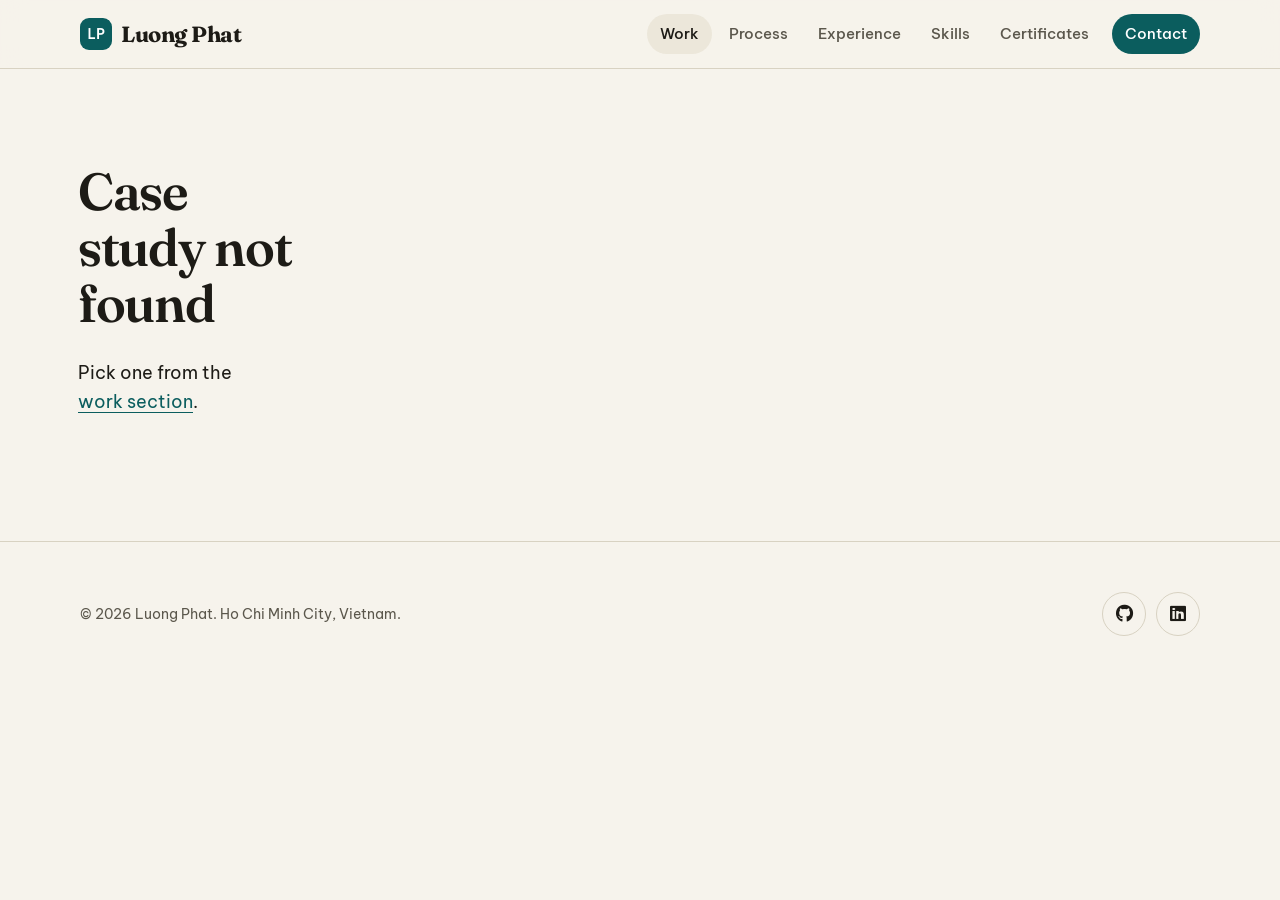
==== project/index.html @ 65b87b1d "﻿Rebuild portfolio: case-study focused redesign - New home page: hero with a clear one-line pitch, p" ====
<!DOCTYPE html>
<html lang="en">
<head>
    <meta charset="UTF-8">
    <meta name="viewport" content="width=device-width, initial-scale=1.0">
    <title>Case study | Luong Phat</title>
    <meta name="description" content="Case studies by Luong Phat: the question, the data, the method and the result.">
    <meta property="og:type" content="website">
    <meta property="og:title" content="Case study | Luong Phat">
    <meta property="og:description" content="The question, the data, the method and the result.">
    <meta property="og:image" content="https://luongphatportfolio.netlify.app/assets/image/profile-image.jpg">
    <meta name="twitter:card" content="summary_large_image">
    <link rel="icon" type="image/png" href="../assets/image/favicon.png">
    <link rel="preconnect" href="https://fonts.googleapis.com">
    <link rel="preconnect" href="https://fonts.gstatic.com" crossorigin>
    <link href="https://fonts.googleapis.com/css2?family=Be+Vietnam+Pro:wght@400;500;600;700&family=Fraunces:ital,opsz,wght@0,9..144,500;0,9..144,600;0,9..144,700;1,9..144,500&family=JetBrains+Mono:wght@400;500;700&display=swap" rel="stylesheet">
    <link rel="stylesheet" href="https://cdnjs.cloudflare.com/ajax/libs/font-awesome/6.5.0/css/all.min.css">
    <link rel="stylesheet" href="../style.css">
    <meta name="theme-color" content="#0b5d5e">
</head>
<body>
    <a href="#project-detail-content" class="skip-link">Skip to content</a>
    <div class="scroll-progress"></div>
    <header>
        <div class="wrap header-inner">
            <a href="../index.html" class="logo" aria-label="Luong Phat, home"><span class="logo-mark" aria-hidden="true">LP</span>Luong Phat</a>
            <button class="menu-btn" id="menu-btn" aria-label="Open menu" aria-expanded="false" aria-controls="site-nav"><i class="fas fa-bars" aria-hidden="true"></i></button>
            <nav id="site-nav" aria-label="Main">
                <a href="../index.html#work" class="active">Work</a>
                <a href="../index.html#process">Process</a>
                <a href="../index.html#experience">Experience</a>
                <a href="../index.html#skills">Skills</a>
                <a href="../index.html#certificates">Certificates</a>
                <a href="../index.html#contact" class="nav-cta">Contact</a>
            </nav>
        </div>
    </header>

    <main>
        <div id="case-hero"></div>
        <section class="project-detail">
            <div class="wrap case-layout">
                <aside class="toc" id="toc" aria-label="On this page"></aside>
                <div class="project-detail-container" id="project-detail-content">
                    <!-- Filled in by the script below -->
                </div>
            </div>
        </section>
        <div class="wrap" id="next-cases"></div>
    </main>

    <footer class="footer">
        <div class="wrap footer-inner">
            <p>&copy; 2026 Luong Phat. Ho Chi Minh City, Vietnam.</p>
            <div class="social-links">
                <a href="https://github.com/0389382617" aria-label="GitHub" target="_blank" rel="noopener noreferrer"><i class="fa-brands fa-github" aria-hidden="true"></i></a>
                <a href="https://www.linkedin.com/in/ph%C3%A1t-l%C6%B0%E1%BB%9Dng-8a47b42b4/" aria-label="LinkedIn" target="_blank" rel="noopener noreferrer"><i class="fa-brands fa-linkedin" aria-hidden="true"></i></a>
            </div>
        </div>
    </footer>

    <button class="back-to-top-btn" aria-label="Back to top"><i class="fas fa-arrow-up" aria-hidden="true"></i></button>

    <script src="../main.js"></script>
    <script>
        // Dữ liệu chi tiết cho từng dự án
        const projectData = {
            'portfolio': {
                glance: [["Question", "Is Vietnam ready to absorb technology FDI?"], ["Data", "World Bank Data360 digital and prosperity indicators for Southeast Asian economies."], ["Tools", "Excel (PivotTables, Power Query), Power BI (DAX), Canva."], ["Finding", "Vietnam scores 0.68 on the GovTech index, above the SEA average (0.63) and the global average (0.55)."]],
                kicker: "Case study · Power BI",
                cover: "../assets/image/covers/cover-fdi.jpg",
                subtitle: "Five Southeast Asian economies compared on digital readiness, exports, FDI, living costs and workforce, to test whether Vietnam is ready for technology investment.",
                tags: ["Power BI", "DAX", "Excel", "Canva"],
                imageCaption: "GovTech Maturity Index: Vietnam against the SEA and global averages (Power BI).",
                highlights: [["0.68", "GovTech Maturity Index for Vietnam. SEA average 0.63, global 0.55."], ["97.15", "Global Cybersecurity Index. SEA average 68.57."], ["~107%", "Exports of goods and services as a share of GDP."], ["4.7%", "FDI net inflows as a share of GDP."]],
                databaseSectionTitle: "The data",
                analysisSectionTitle: "Findings: three questions",
                conclusionTitle: "Conclusion",
                
                title: 'Is Vietnam ready for tech FDI?',
                image: '../project image 1/Screenshot 2026-04-19 212049.png',
                description: `This project provides an overview of Southeast Asia’s rapid transformation into a dynamic technology hub. It highlights key developments in digital innovation, economic growth, and the increasing role of technology across the region.<br><br>The goal of this project is to deliver a clear and engaging perspective on how Southeast Asia is emerging as an important player in the global tech landscape.<br><br><strong>Tools used:</strong> Excel (Pivot Tables, Power Query), PowerBI (DAX, Data Visualization), Canva`,
                databaseText: `The dataset used in this project was sourced from the World Bank Data360 platform, focusing on Vietnam’s digital development and economic prosperity indicators.<br><br>
Digital: <a href="https://data360.worldbank.org/en/economy/VNM?tab=Digital" target="_blank" style="color: var(--accent); text-decoration: underline;">https://data360.worldbank.org/en/economy/VNM?tab=Digital</a><br>
Prosperity: <a href="https://data360.worldbank.org/en/economy/VNM?tab=Prosperity" target="_blank" style="color: var(--accent); text-decoration: underline;">https://data360.worldbank.org/en/economy/VNM?tab=Prosperity</a><br><br>
The data was cleaned and transformed into a structured format for analysis. A central Fact Table was created, where indicators and their corresponding values were standardized into clear columns (Indicator, Value), enabling efficient analysis and visualization.`,
                databaseImage: `../project image 1/fact table image.jpg`,
                databaseImage1Caption: `Image 1. Fact table creation`,
                databaseIntroTable: `To ensure a structured and objective analysis, this project adopts a set of key indicators from the GovTech Maturity framework and related economic metrics. These indicators are used to evaluate digital government development, technology adoption, and overall economic performance.<br><br>
The table below summarizes the definitions, calculation methods, and analytical significance of each indicator used in this study.`,
                databaseText2: `Table 1. Objective Evaluation Platforms & Indicator System`,
                databaseImage2: `../project image 1/Screenshot 2026-04-18 112320.png`,
                databaseText3: `Designed DAX calculations to aggregate key ICT metrics and create a composite index, enabling effective evaluation of digital development.`,
                databaseImage3: `../project image 1/Screenshot 2026-04-21 170429.png`,
                analysisText: `<strong style="font-size: 2.0rem; color: var(--accent); display: inline-block; margin-bottom: 1rem;"><i class="fas fa-thumbtack" style="margin-right: 0.8rem;"></i>Problem Statement 1: Is Vietnam Ready?</strong>`,
                analysisImage: `../project image 1/Screenshot 2026-04-19 212049.png`,
                analysisText2: `Digital readiness is a <strong>prerequisite</strong> for all technology FDI flows.<br>
According to the <strong>GovTech Maturity Index (GTMI)</strong>:<ul><li>Vietnam scored <strong>0.68</strong></li><li>Higher than the Southeast Asia average (<strong>0.63</strong>) and Global average (<strong>0.55</strong>)</li><li>Just behind the leading group like Singapore</li></ul>`,
                analysisImage2: `../project image 1/Screenshot 2026-04-19 215506.png`,
                analysisText3: `Delving into the ITU indicators, the data shows that Vietnam's digital penetration and capacity have reached a nationwide scale:<ul style="margin-bottom: 0.5rem;"><li>Mobile subscriptions: <strong>94.15</strong> / 100 people</li><li>Population coverage 3G: <strong>82.34%</strong></li><li>Global Cybersecurity Index: <strong>97.15</strong>, far exceeding the regional average (<strong>68.57</strong>) and global average (<strong>58.75</strong>)</li><li>Technical Score (TS): <strong>18.15</strong>, significantly higher than SEA (<strong>12.81</strong>) and Global (<strong>10.52</strong>)</li></ul>
<strong style="font-size: 2.0rem;">==> Insight:</strong><br>
This shows that Vietnam <strong>not only has sufficient technology</strong>, but is also <strong>ready to deploy and expand large-scale technology-based FDI models</strong>.<br>
When placed in the regional and global context, Vietnam is not yet a saturated market, but <strong>has surpassed the regional average and is catching up very quickly</strong>.<br><br>
This is precisely the stage that strategic investors often look for: <strong>a sufficiently solid foundation, while costs and growth potential remain significant</strong>.<br><br>
<strong style="font-size: 2.0rem; color: var(--accent); display: inline-block; margin-top: 1.5rem;"><i class="fas fa-thumbtack" style="margin-right: 0.8rem;"></i>Problem Statement 2: EXPORT & FDI (Evidence of Investment Absorption Capacity)</strong>`,
                analysisImage3: `../project image 1/Screenshot 2026-04-19 220947.png`,
                analysisText4: `The data on Exports of goods & services (% GDP – average over time) shows:<ul style="margin-bottom: 0;"><li>Vietnam: approximately <strong>107% of GDP</strong></li><li>Malaysia: approximately <strong>114% of GDP</strong></li><li>Singapore: approximately <strong>179% of GDP</strong></li><li>Cambodia & Lao PDR: significantly lower (<strong>under 60%</strong>)</li></ul><strong>==></strong> This confirms that Vietnam is an <strong>export-driven economy</strong>, not dependent on domestic consumption, and has the capacity to participate deeply in the global value chain. More importantly, Vietnam's export share <strong>increases steadily over time</strong>, reflecting long-term production and service capabilities, not a short-term trend.`,
                analysisImage4: `../project image 1/Screenshot 2026-04-19 222159.png`,
                analysisText5: `In parallel, <strong>FDI net inflows (% GDP)</strong> show:<ul style="margin-bottom: 0;"><li>Singapore: <strong>14.7%</strong></li><li>Cambodia: <strong>6.0%</strong></li><li>Vietnam: <strong>4.7%</strong></li><li>Malaysia: <strong>3.7%</strong></li><li>Thailand: <strong>1.9%</strong></li></ul>
<strong style="font-size: 2.0rem;">==> Insight:</strong><br>
Vietnam is in the <strong>leading group of the region</strong>, and the key point is: <strong>FDI remains high while costs and average income are still low</strong>, creating room for long-term growth.<br>
The combination of high exports and stable FDI shows that Vietnam <strong>not only attracts capital, but also absorbs and expands investment effectively</strong>.`,
                analysisText6: `<strong style="font-size: 2.0rem; color: var(--accent); display: inline-block; margin-top: 1.5rem;"><i class="fas fa-thumbtack" style="margin-right: 0.8rem;"></i>Problem Statement 3: COST & HUMAN CAPITAL (Long-term Competitive Advantage)</strong>`,
                analysisImage5: `../project image 1/Screenshot 2026-04-19 223935.png`,
                analysisText7: `Vietnam's <strong>GDP per capita (PPP)</strong> is at approximately <strong>0.3 million</strong>, significantly lower than:<ul style="margin-bottom: 0;"><li>Singapore (<strong>~3.1 million</strong>)</li><li>Malaysia (<strong>~0.8 million</strong>)</li></ul><strong>==></strong> This provides a clear advantage in <strong>living and operating costs</strong> for investors. At the same time, this income level is still higher than less developed countries in the region, helping to ensure <strong>social stability and domestic purchasing power</strong>.`,
                analysisImage6: `../project image 1/Screenshot 2026-04-19 224845.png`,
                analysisText8: `The <strong>Employment to population ratio</strong> shows:<ul style="margin-bottom: 0;"><li>Cambodia: <strong>80%</strong></li><li>Vietnam: <strong>74%</strong></li><li>Thailand: <strong>71%</strong></li><li>Singapore: <strong>64%</strong></li><li>Malaysia: <strong>63%</strong></li></ul>
<strong style="font-size: 2.0rem;">==> Insight:</strong><br>
Vietnam possesses a <strong>young, large workforce</strong> with a <strong>high market participation rate</strong>, along with <strong>access to technology and quick learning capabilities</strong>. Compared to Singapore (high-quality workforce but very high cost) and Malaysia, Vietnam has a clear advantage in <strong>workforce scalability</strong>, making it particularly suitable for models such as:<ul style="margin-bottom: 0;"><li><strong>Technology outsourcing</strong></li><li><strong>Digital platforms</strong></li><li>Large-scale <strong>Product development</strong></li></ul>Vietnam does not compete on being "expensive and perfect," but on <strong>speed, scale, and cost-effectiveness</strong>.`,
                conclusion: `Synthesizing data from the World Bank Group, key takeaways can be drawn:<ul style="margin-bottom: 0;"><li>Vietnam's <strong>digital foundation</strong> has reached a level of readiness to support technology FDI.</li><li><strong>Export of goods & services exceeding 100% of GDP</strong> proves the ability to translate investment into real value.</li><li><strong>Stable FDI</strong> reflects the long-term confidence of international investors.</li><li><strong>Competitive living costs and human resources</strong> create room for medium- to long-term expansion.</li></ul><strong>🎯 Final Message:</strong><br>
Vietnam is not just an alternative destination, but is gradually establishing its role as a <strong>new technology hub in Southeast Asia</strong>, with the capacity to scale and compete on the global investment map.`
            },
            'gasoline-prediction': {
                glance: [["Question", "Can global oil, inflation and political stability predict Vietnam's RON 95-III price?"], ["Data", "Daily PVOil prices 2018 to 2026, global crude benchmarks, CPI and the WGI stability index."], ["Tools", "Python (Pandas, auto_arima, XGBoost), Excel (Power Query), Canva."], ["Result", "ARIMAX RMSE is about 778 VND. No seasonality, so SARIMAX added little. XGBoost lowered the error further."]],
                kicker: "Case study · Python",
                cover: "../assets/image/covers/cover-fuel.jpg",
                subtitle: "Daily RON 95-III prices from 2018 to 2026, modeled against global oil, inflation and political stability, from a baseline ARIMA to ARIMAX, SARIMAX and XGBoost.",
                tags: ["Python", "Pandas", "ARIMAX", "XGBoost"],
                imageCaption: "RON 95-III price: forward-filled (top) against linearly interpolated (bottom).",
                highlights: [["778 VND", "ARIMAX RMSE, measured on real, un-interpolated test data."], ["0.82", "Correlation between the price and global oil."], ["4", "Models compared: ARIMA, ARIMAX, SARIMAX and XGBoost."], ["2018 to 2026", "Daily price history used for training and testing."]],
                databaseSectionTitle: "Data and preparation",
                analysisSectionTitle: "Analysis and feature choices",
                
                title: 'Forecasting Vietnam\'s petrol price',
                image: '../project image 2/Screenshot 2026-05-12 170545.png',
                description: `
                    <div class="executive-summary">
                        <h3 style="color: var(--accent); margin-bottom: 1.5rem; font-size: 2.2rem; font-family: var(--font-display);"><i class="fas fa-file-invoice-dollar" style="margin-right: 1rem;"></i> Executive Summary</h3>
                        <p style="font-size: 1.6rem; line-height: 1.8; color: var(--muted); margin-bottom: 1.5rem;">This analytical report investigates the dynamics of retail gasoline prices in Vietnam (specifically RON 95-III) by analyzing historical PVOil price data alongside global macroeconomic indicators. By evaluating the impact of Global Oil Prices, Inflation (CPI), and Political Stability, this project develops predictive models including ARIMAX, SARIMAX, and XGBoost to forecast fuel costs, providing actionable insights for logistics planning and supply chain cost optimization.</p>
                        <p style="font-size: 1.6rem; line-height: 1.8; color: var(--muted); margin-bottom: 0;"><strong>Tools used:</strong> Python (EDA, Data Visualization, Pandas), Excel (Power Query), Canva</p>
                    </div>`,
                databaseText: `<strong style="font-size: 2.2rem; color: var(--accent); display: inline-block; margin-bottom: 1.5rem;"><i class="fas fa-database" style="margin-right: 0.8rem;"></i>Data Sources</strong><br>
The foundation of this predictive model relies on a robust dataset that captures the multifaceted nature of fuel pricing. The data came from several authoritative sources and was combined into one dataset:
<ul>
    <li><strong>Domestic Retail Prices:</strong> Historical price adjustments for PVOil RON 95-III and E5 RON 92-II.</li>
    <li><strong>Global Oil Benchmarks:</strong> Daily global crude oil prices.</li>
    <li><strong>Macroeconomic Factors:</strong> Annual Inflation (CPI) and Political Stability index (WGI_SC) sourced from Worldwide Governance Indicators.</li>
</ul>

<div class="kpi-container">
    <div class="kpi-card">
        <h4>Data Timeframe</h4>
        <div class="kpi-value">2018 - 2026</div>
    </div>
    <div class="kpi-card">
        <h4>Data Frequency</h4>
        <div class="kpi-value">Daily / Annual</div>
    </div>
    <div class="kpi-card">
        <h4>Core Features</h4>
        <div class="kpi-value">4+</div>
    </div>
</div>
<strong style="font-size: 2.0rem; color: var(--accent); display: inline-block; margin-bottom: 1rem; margin-top: 1rem;"><i class="fas fa-filter" style="margin-right: 0.8rem;"></i>Data Preprocessing & Feature Engineering</strong><br>
Time-series data was synchronized to a daily frequency. Missing values caused by irregular price updates were handled using <strong>linear interpolation</strong> to maintain data continuity for training. Testing was strictly performed on actual observed data (dropping NaNs) to ensure realistic evaluation.
<br><br><em>The preprocessing steps are shown below:</em>`,
                databaseImageGroup: [
                    '../project image 2/imagecode-noi-suy-tuyen-tinh.png'
                ],
                analysisText: `<strong style="font-size: 2.2rem; color: var(--accent); display: inline-block; margin-bottom: 1.5rem;"><i class="fas fa-chart-pie" style="margin-right: 0.8rem;"></i>Market Analysis & Strategic Selection</strong><br>
A comprehensive market analysis forms the foundation of our forecasting strategy. By evaluating the interplay of global macroeconomic indicators, we strategically selected the most impactful drivers shaping domestic fuel prices. Initial correlation analysis revealed critical relationships between these exogenous variables and the local market.<br><br>
<strong style="font-size: 2.0rem; color: var(--accent); display: inline-block; margin-bottom: 1rem;"><i class="fas fa-crosshairs" style="margin-right: 0.8rem;"></i>Strategic Target Variable Selection: Why RON 95-III?</strong><br>
Heavy fuels (e.g., FO 3%S, FO 3.5%S) frequently suffer from zero values or missing data, while kerosene/diesel (KO/DO) exhibit extreme volatility due to data scarcity and State price regulation mechanisms.`,
                analysisImage: `../project image 2/Screenshot 2026-05-12 141112.png`,
                analysisText2: `Rather than dispersing resources on niche fuels with fragmented data, the predictive model was strategically optimized for <strong>RON 95-III gasoline</strong> based on three core rationales:
<ul style="margin-top: 0.5rem; margin-bottom: 0;">
    <li><strong>Time-Series Integrity:</strong> Consistent and continuous historical data suitable for training.</li>
    <li><strong>High Macroeconomic Sensitivity:</strong> As an unleaded 95-octane gasoline conforming to national standards (TCVN 8063:2023 & QCVN 06:2022/BKHCN), its pricing is highly responsive to global macro shifts (<a href="https://comeco.vn/product/xang-ron-95-iii/" target="_blank" style="color: var(--accent); text-decoration: underline;">Reference</a>).</li>
    <li><strong>Market Representation:</strong> It is the most popular and widely consumed fuel, serving as a better market benchmark than E-biofuels.</li>
</ul>
<strong style="font-size: 2.0rem; color: var(--accent); display: inline-block; margin-bottom: 1rem; margin-top: 1.5rem;"><i class="fas fa-virus" style="margin-right: 0.8rem;"></i>The COVID-19 Hypothesis: When Data Goes 'Silent'</strong><br>
During the 2020-2021 period, the dataset exhibited distinct "scars"—deep price plummets accompanied by significant data disruptions. The hypothesis is straightforward: The COVID-19 pandemic paralyzed transportation networks, leading to a severe collapse in consumption demand, and simultaneously caused unprecedented stagnation in the data collection systems themselves.<br><br>`,
                analysisImage2: `../project image 2/Screenshot 2026-05-12 144122.png`,
                analysisText3: `However, rather than artificially fabricating numbers to fill these data gaps, I opted for a qualitative approach. Since there is currently no official Mobility dataset available to quantitatively validate this, I treat this period as a unique <strong>external shock factor</strong> to explain the model's historical forecasting errors.`,
                analysisImage3: `../project image 2/Screenshot 2026-05-12 145624.png`,
                analysisText4: `The composite image above illustrates the trajectory of the COVID-19 pandemic in Vietnam during the 2020-2021 period, highlighting the drastic shift from initial containment to a severe national outbreak:
<ul style="margin-top: 0.5rem; margin-bottom: 1.5rem;">
    <li><strong>Left Panel (2020):</strong> Highlights early disease control efforts, characterized by widespread testing in Hanoi and unified public health campaigns, resulting in a low infection baseline.</li>
    <li><strong>Right Panel (2021):</strong> Captures the critical 4th wave, marked by strict lockdown mandates in Ho Chi Minh City, emergency relief operations, and an exponential surge in infection rates.</li>
</ul>`,
                analysisText5: `<strong style="font-size: 2.0rem; color: var(--accent); display: inline-block; margin-bottom: 1rem; margin-top: 1.5rem;"><i class="fas fa-project-diagram" style="margin-right: 0.8rem;"></i>Decoding Exogenous Factors</strong><br>
To accurately forecast domestic gasoline prices, the model integrates critical external variables. <strong>Global crude oil prices</strong> serve as the primary benchmark, while domestic <strong>inflation (CPI)</strong> and geopolitical <strong>stability indices (WGI_SC)</strong> are incorporated to account for macroeconomic conditions and global supply chain risks. This multi-dimensional approach significantly enhances the model's robustness and forecasting accuracy against unpredictable market fluctuations.`,
                analysisImage5: `../project image 2/Screenshot 2026-05-12 150956.png`,
                analysisText7: `<em><strong>Data Transformation Note:</strong> Since the macroeconomic variables (CPI, WGI_SC) were originally recorded at an annual frequency, they were normalized and distributed into a daily scale. This crucial preprocessing step ensures structural alignment with the daily PV Oil RON 95-III price data for precise time-series modeling.</em>`,
                analysisText8: `<strong style="font-size: 2.0rem; color: var(--accent); display: inline-block; margin-bottom: 1rem; margin-top: 1.5rem;"><i class="fas fa-lightbulb" style="margin-right: 0.8rem;"></i>Smart Data Processing Strategy</strong><br>To enable the model to learn underlying patterns while ensuring realistic evaluation, a distinct data processing strategy was applied to the Train and Test sets. For the training set, <strong>linear interpolation</strong> was utilized. Time-series data requires continuity; interpolation allows the model to learn and estimate parameters smoothly, avoiding sudden disruptions that could skew trend recognition.<br><br>However, for the testing set, the actual observed data was strictly maintained by dropping NaN values. During forecasting, the model relies on actual exogenous variables combined with real historical values. Consequently, the evaluation error (RMSE/MSE) on the Test set reflects the true real-world forecasting capability with 100% fidelity, rather than comparing against artificially interpolated figures.
<div style="display: grid; grid-template-columns: repeat(auto-fit, minmax(250px, 1fr)); gap: 1.5rem; margin-top: 2rem;">
    <div style="display: flex; align-items: center;">
        <img src="../project image 2/Screenshot 2026-05-12 164840.png" alt="Train set strategy" style="width: 100%; border-radius: 8px; box-shadow: 0 4px 6px rgba(0,0,0,0.1);">
    </div>
    <div style="display: flex; flex-direction: column; gap: 1rem; justify-content: center;">
        <img src="../project image 2/Screenshot 2026-05-12 165013.png" alt="Test set strategy 1" style="width: 100%; border-radius: 8px; box-shadow: 0 4px 6px rgba(0,0,0,0.1);">
        <img src="../project image 2/Screenshot 2026-05-12 165036.png" alt="Test set strategy 2" style="width: 100%; border-radius: 8px; box-shadow: 0 4px 6px rgba(0,0,0,0.1);">
        <img src="../project image 2/Screenshot 2026-05-12 165101.png" alt="Test set strategy 3" style="width: 100%; border-radius: 8px; box-shadow: 0 4px 6px rgba(0,0,0,0.1);">
    </div>
</div>
<p style="margin-top: 1.5rem; margin-bottom: 1rem;">To enhance data 'smoothness', the team utilized the <strong>linear interpolation</strong> method.</p>
<img src="../project image 2/Screenshot 2026-05-12 170641.png" alt="Data Smoothness Image" style="width: 100%; border-radius: 8px; box-shadow: 0 4px 6px rgba(0,0,0,0.1); margin-bottom: 1.5rem;">
<strong style="font-size: 1.8rem; color: var(--text);">Why Linear Interpolation?</strong>
<ul style="margin-top: 0.5rem; margin-bottom: 1.5rem;">
    <li><strong>Maintaining Data Continuity:</strong> It creates a smooth value trajectory between two known points, preventing empty gaps or sudden abrupt jumps.</li>
    <li><strong>Preventing Major Distortions:</strong> Relying solely on Forward Fill (ffill) would replace missing values with the last known observation, creating artificial "flat" segments that fail to reflect actual market trends. Linear interpolation logically assumes a steady, proportional change.</li>
    <li><strong>Calculation Mechanism:</strong> It computes the price delta between two timestamps, divides it by the number of gap days, and cumulatively applies the increment.</li>
</ul>
<img src="../project image 2/Screenshot 2026-05-12 170545.png" alt="Smoothed Data Trajectory" style="width: 100%; border-radius: 8px; box-shadow: 0 4px 6px rgba(0,0,0,0.1); margin-bottom: 0.8rem;">
<p style="margin-top: 0; font-size: 1.4rem; color: var(--muted); font-style: italic; text-align: center;">The image demonstrates how linear interpolation results in a smoother data trajectory.</p>`,
                modelingTitle: `Modeling: from ARIMA to SARIMAX`,
                modelingText: `<strong style="font-size: 2.0rem; color: var(--accent); display: inline-block; margin-bottom: 1rem;"><i class="fas fa-layer-group" style="margin-right: 0.8rem;"></i>ARIMA</strong><br>
The modeling journey progressed through 3 distinct phases: First, the team utilized a baseline <strong>ARIMA</strong> model.<br>The p, d, q parameters were determined using <code>auto_arima</code>.<br><br>
<img src="../project image 2/Screenshot 2026-05-12 205604.png" alt="ARIMA Results" style="width: 100%; border-radius: 8px; box-shadow: 0 4px 6px rgba(0,0,0,0.1); margin-bottom: 1rem;">
As illustrated in the evaluation metrics below, the MSE and RMSE remained relatively high at this stage, indicating that the baseline model's forecasting capability was still limited.<br>
<img src="../project image 2/Screenshot 2026-05-12 210116.png" alt="Model Evolution Step" style="width: 100%; max-width: 400px; display: block; margin: 0.8rem auto 1rem auto; border-radius: 8px; box-shadow: 0 4px 6px rgba(0,0,0,0.1);">
After evaluating the ARIMA model, a critical limitation became apparent: it fails to account for exogenous variables, whereas domestic gasoline prices are heavily driven by global market fluctuations.<br><br>
<strong style="font-size: 2.0rem; color: var(--accent); display: inline-block; margin-bottom: 1rem;"><i class="fas fa-chart-line" style="margin-right: 0.8rem;"></i>ARIMAX</strong><br>
Recognizing this limitation, the architecture was upgraded from ARIMA to <strong>ARIMAX</strong>. This involved synchronizing and merging the dataset to incorporate key exogenous variables: Global Oil Price, Inflation (CPI), and Political Stability (WGI_SC). By doing so, the model can now capture the macroeconomic shocks driving domestic fuel prices.<br><br>The <code>auto_arima</code> function was utilized again to determine the optimal (p, d, q) parameters. Subsequently, the model was trained on the interpolated dataset and evaluated against the actual, un-interpolated test data.<br><br>
<img src="../project image 2/Screenshot 2026-05-12 213533.png" alt="ARIMAX Results" style="width: 100%; border-radius: 8px; box-shadow: 0 4px 6px rgba(0,0,0,0.1); margin-bottom: 1.5rem;">
From the results, we can observe the following:
<ul style="margin-top: 0.5rem; margin-bottom: 1rem;">
    <li><strong>MSE (Mean Squared Error):</strong> Measuring the average squared difference between predicted and actual values, the figure of <strong>605,709.96</strong> indicates that the overall error variance remains substantial.</li>
    <li><strong>RMSE (Root Mean Squared Error):</strong> At approximately <strong>778 VND</strong>, this indicates that on average, the model's predictions deviate by around 778 VND from the actual retail gasoline price.</li>
</ul>
Furthermore, to mitigate the risks of noise or multicollinearity among exogenous variables (X), the team systematically tested various combinations of these features against the RON 95-III target variable. The findings confirmed that utilizing the complete set of 3 exogenous variables yields the optimal predictive performance.<br><br>
<img src="../project image 2/Screenshot 2026-05-12 214526.png" alt="ARIMAX Further Analysis" style="width: 100%; border-radius: 8px; box-shadow: 0 4px 6px rgba(0,0,0,0.1); margin-bottom: 1rem;">
<ul style="margin-top: 0.5rem; margin-bottom: 1.5rem;">
    <li><strong>Inflation_CPI itpl_ln (0.476):</strong> Shows a moderate positive correlation. This indicates that as inflation rises, gasoline prices tend to increase accordingly. This aligns with economic rationale, as inflation reflects overall economic costs, inherently affecting fuel prices.</li>
    <li><strong>WGI_SC itpl_ln (-0.198):</strong> Demonstrates a weak negative correlation. Higher political stability correlates with less price volatility, suggesting effective government regulatory mechanisms that prevent speculative hoarding.</li>
    <li><strong>GlobalOilPrice itpl_ln (0.822):</strong> Exhibits a very strong positive correlation. This is a critical finding: global oil prices have a direct and powerful impact on domestic gasoline prices. When global oil prices rise, RON 95-III prices are almost certain to follow.</li>
</ul>
<strong style="font-size: 2.0rem; color: var(--accent); display: inline-block; margin-bottom: 1rem;"><i class="fas fa-chart-area" style="margin-right: 0.8rem;"></i>SARIMAX (Seasonal ARIMAX)</strong><br>
Although the ARIMAX results showed improvement, the team wanted to investigate whether the gasoline price time-series exhibited seasonal characteristics. Building upon the ARIMAX architecture, the final phase involved upgrading to a <strong>SARIMAX</strong> model to capture these underlying seasonal patterns. By accounting for cyclical fluctuations alongside exogenous macroeconomic shocks, the model aims to further minimize forecasting errors and enhance the robustness of the predictions.<br><br>Similar to the previous phases, the (p, d, q) parameters for this SARIMAX iteration were determined using <code>auto_arima</code>, followed by training on the interpolated dataset and evaluating against the actual test data.<br><br>
<img src="../project image 2/Screenshot 2026-05-12 220002.png" alt="SARIMAX Results" style="width: 100%; border-radius: 8px; box-shadow: 0 4px 6px rgba(0,0,0,0.1); margin-bottom: 1rem;">
The final results indicate that gasoline prices do not exhibit distinct seasonal cyclicality. Consequently, the SARIMAX model did not yield significantly superior performance compared to the ARIMAX model.`,
                improvementTitle: `What I would do next`,
                improvementText: `To further enhance the forecasting accuracy and robustness of the model, several potential improvements could be explored in future iterations:
<ul style="margin-top: 1rem; margin-bottom: 1.5rem;">
    <li><strong>Implementing XGBoost for Non-linear Regression:</strong> Recognizing that the current ARIMAX/SARIMAX models assume linear relationships and may not fully utilize recent historical data, transitioning to an <strong>XGBoost</strong> model is highly recommended. This would reframe the time-series forecasting into a feature-based regression problem, allowing the model to capture complex, non-linear dependencies and leverage lagged historical features (lags) more effectively.</li>
</ul>
<p style="margin-top: 0; margin-bottom: 1rem;">As illustrated below, the MSE and RMSE metrics decreased significantly after implementing the XGBoost model.</p>
<img src="../project image 2/Screenshot 2026-05-12 220912.png" alt="XGBoost Proposal Image" style="width: 100%; border-radius: 8px; box-shadow: 0 4px 6px rgba(0,0,0,0.1); margin-bottom: 2rem;">

<strong style="font-size: 2.0rem; color: var(--accent); display: inline-block; margin-bottom: 1rem;"><i class="fas fa-flag-checkered" style="margin-right: 0.8rem;"></i>Final Summary & Key Takeaways</strong><br>
In conclusion, the application of <strong>XGBoost</strong> helps to:
<ul style="margin-top: 0.5rem; margin-bottom: 1.5rem;">
    <li>Capture the <strong>non-linear relationships</strong> between gasoline prices and economic factors.</li>
    <li>Account for the fact that the current value of the gasoline price series depends on <strong>past historical values</strong>.</li>
    <li>Provide the model with additional information to consider, thereby <strong>reducing forecast errors</strong>.</li>
    <li>Potentially <strong>improve accuracy</strong> compared to traditional models like ARIMA/SARIMAX; however, it still reaffirms that exogenous variables such as <strong>Inflation (CPI), Political Stability, and Global Oil Prices</strong> remain impactful factors on RON 95-III gasoline prices.</li>
</ul>`
            },
            'gls-dashboard': {
                glance: [["Problem", "Weekly sales reports were rebuilt by hand in PowerPoint, about a day each time."], ["My role", "Data Analyst. I cleaned the data, defined the metrics, automated the refresh and built the dashboard."], ["Tools and time", "Google Sheets, Colab, Python, HTML/CSS/JS. 24/07/2026 to 05/08/2026."], ["Result", "About 1 day down to about 2 hours. Accepted (nghiệm thu) by the department."]],
                kicker: "Work project · Python · HTML/CSS/JS",
                cover: "../assets/image/covers/cover-gls.jpg",
                subtitle: "One dashboard replaced a weekly PowerPoint routine for the International department: weekly, monthly and year-to-date sales by branch, route, salesman and agent, refreshed from a single export.",
                tags: ["Python", "Google Sheets API", "Google Colab", "HTML/CSS/JS"],
                imageCaption: "Weekly report view. Figures are blurred for confidentiality.",
                highlights: [["~1 day → ~2 h", "Time to produce the weekly report, before and after."], ["20+", "Report tables, all built from shared metric definitions."], ["~2 weeks", "From first export to delivery, 24/07 to 05/08/2026."], ["Accepted", "Reviewed and formally accepted by the department."]],
                conclusionTitle: "Strengths and limitations",
                
                title: 'Weekly sales dashboard for the International department',
                image: '../project image 3/dashboard-weekly-view.png',
                confidentialImages: true,
                description: `
                    <div class="executive-summary">
                        <h3 style="color: var(--accent); margin-bottom: 1.5rem; font-size: 2.2rem; font-family: var(--font-display);"><i class="fas fa-gauge-high" style="margin-right: 1rem;"></i> Executive Summary</h3>
                        <p style="font-size: 1.6rem; line-height: 1.8; color: var(--muted); margin-bottom: 1.5rem;">Built and delivered a standalone reporting dashboard for the International department at <strong>Global Logistics Service Co., Ltd (GLS)</strong>, covering weekly, monthly, and Year-to-Date (YTD) sales performance across branches, trade routes, salemen, and agents. Acted as the <strong>Data Analyst</strong> on the project: cleaning, metrics, automation and the dashboard itself.</p>
                        <p style="font-size: 1.6rem; line-height: 1.8; color: var(--muted); margin-bottom: 0;"><strong>Timeframe:</strong> 24/07/2026 – 05/08/2026 (~2 weeks, end-to-end) &nbsp;|&nbsp; <strong>Tools used:</strong> Google Sheets, Google Colab, Python (automation, Google API), HTML/CSS/JS (standalone dashboard)</p>
                    </div>
                    <p style="font-size: 1.4rem; color: var(--muted); font-style: italic;">Note: the screenshots below are from the real, delivered dashboard. All figures, names, and other business-sensitive details have been blurred for confidentiality — only the interface and structure are shown.</p>
                `,
                databaseSectionTitle: 'Data collection and cleaning',
                analysisSectionTitle: 'Dashboard architecture and build',
                databaseText: `<strong style="font-size: 2.2rem; color: var(--accent); display: inline-block; margin-bottom: 1.5rem;"><i class="fas fa-database" style="margin-right: 0.8rem;"></i>Data Collection</strong><br>
The International team's raw activity — shipment jobs, revenue, container/TEU volume, saleman, branch, and trade route — is exported weekly from the operating system into a shared <strong>Google Sheet</strong>. That sheet is organized into three logical extracts that the dashboard reconciles against each other:
<ul>
    <li><strong>Current-year transactions</strong> — every shipment job recorded so far in 2026, at the individual job level.</li>
    <li><strong>Prior-year transactions</strong> — the equivalent 2025 data, kept aligned to the same schema so every metric can show a same-period-last-year comparison.</li>
    <li><strong>Plan / target sheet</strong> — monthly revenue targets per saleman, only populated for salemen who are currently on an active plan.</li>
</ul>
Each of these is thousands of job-level rows updated on a rolling basis, and the dashboard's header always displays the row counts and last-refresh timestamp of each extract — so anyone opening the file can immediately tell how fresh the data is before trusting a number.
<br><br>
<strong style="font-size: 2.0rem; color: var(--accent); display: inline-block; margin-bottom: 1rem; margin-top: 2rem;"><i class="fas fa-calculator" style="margin-right: 0.8rem;"></i>Key Metrics & Formulas</strong><br>
Every table in the dashboard is built from a small set of shared definitions, kept consistent across all 20+ tables so numbers never mean two different things in two different places:
<table class="tbl" style="width:100%; border-collapse:collapse; margin: 1rem 0 1.5rem; font-size: 1.4rem;">
<tr style="background:var(--bg-2);"><th style="text-align:left; padding:0.8rem; border:1px solid var(--line);">Term</th><th style="text-align:left; padding:0.8rem; border:1px solid var(--line);">Formula / Logic</th></tr>
<tr><td style="padding:0.8rem; border:1px solid var(--line);"><strong>HQ (Efficiency)</strong></td><td style="padding:0.8rem; border:1px solid var(--line);">SUM(profit) of matching transaction rows — the actual profit contribution, not revenue.</td></tr>
<tr><td style="padding:0.8rem; border:1px solid var(--line);"><strong>DT (Revenue)</strong></td><td style="padding:0.8rem; border:1px solid var(--line);">SUM(total_revenue) of matching transaction rows.</td></tr>
<tr><td style="padding:0.8rem; border:1px solid var(--line);"><strong>Margin %</strong></td><td style="padding:0.8rem; border:1px solid var(--line);">HQ ÷ DT — profit as a share of revenue.</td></tr>
<tr><td style="padding:0.8rem; border:1px solid var(--line);"><strong>TEU</strong></td><td style="padding:0.8rem; border:1px solid var(--line);">SUM(20' containers) + 2 × SUM(40' containers) — standard industry container-equivalent conversion.</td></tr>
<tr><td style="padding:0.8rem; border:1px solid var(--line);"><strong>%TT (target attainment)</strong></td><td style="padding:0.8rem; border:1px solid var(--line);">Actual ÷ Plan. Rendered as a progress bar: green ≥100%, orange 50–99%, red &lt;50%.</td></tr>
<tr><td style="padding:0.8rem; border:1px solid var(--line);"><strong>chg(a, b)</strong></td><td style="padding:0.8rem; border:1px solid var(--line);">(a − b) ÷ b — the shared function behind every "vs. last period" / "vs. last year" column. Returns "—" instead of a misleading number when the comparison period has no data.</td></tr>
<tr><td style="padding:0.8rem; border:1px solid var(--line);"><strong>Customer state</strong></td><td style="padding:0.8rem; border:1px solid var(--line);">Classified by presence across periods: <em>Brand New</em> (never seen before, in any prior week or year), <em>Gained</em> (absent last period but seen at some earlier point), <em>Remain</em> (present both this period and last), <em>Lost</em> (present last period, absent this one).</td></tr>
<tr><td style="padding:0.8rem; border:1px solid var(--line);"><strong>Heatmap intensity</strong></td><td style="padding:0.8rem; border:1px solid var(--line);">5-level color scale based on each cell's value as a ratio of the table's maximum value, so the busiest saleman/agent combinations stand out visually without reading every number.</td></tr>
</table>
Customer matching across all of the above relies on a name-normalization step (stripping punctuation/whitespace, uppercasing) before comparing — otherwise the same customer typed slightly differently between two weekly exports would be miscounted as "new," inflating churn/acquisition numbers.
<br><br>
<strong style="font-size: 2.0rem; color: var(--accent); display: inline-block; margin-bottom: 1rem; margin-top: 2rem;"><i class="fas fa-broom" style="margin-right: 0.8rem;"></i>Data Cleaning & Validation</strong><br>
Before anything gets aggregated, the raw export goes through a Python (Pandas) cleaning pass in Google Colab:
<ul>
    <li><strong>Deduplication:</strong> shipment jobs occasionally get re-exported after edits; duplicate job IDs are detected and collapsed to the latest version.</li>
    <li><strong>Standardization:</strong> branch codes, route types, and team labels are normalized (trimming whitespace, fixing inconsistent casing/abbreviations) so a "HCM " and "HCM" don't silently become two different groups when aggregated.</li>
    <li><strong>Type conversion:</strong> currency, container count, and TEU fields are coerced to numeric types, since raw exports sometimes carry them as text with thousand separators.</li>
    <li><strong>Missing-plan handling:</strong> branches or salemen without an active target correctly show as "no plan" (rather than 0%, which would misleadingly read as "0% of target") — this matters because a branch with no plan is a very different situation from a branch failing its plan.</li>
    <li><strong>Cross-schema reconciliation:</strong> because the current-year and prior-year sheets were built at different times, column names and branch lists don't always match 1:1 — a mapping layer aligns them before any year-over-year comparison is calculated.</li>
    <li><strong>Sanity checks:</strong> row counts and total revenue are cross-checked against the source export before and after cleaning, to catch silent data loss from a bad merge or filter.</li>
</ul>`,
                analysisText: `<strong style="font-size: 2.2rem; color: var(--accent); display: inline-block; margin-bottom: 1.5rem;"><i class="fas fa-sitemap" style="margin-right: 0.8rem;"></i>How the Dashboard Is Built and Delivered</strong><br>
<div style="display:flex; flex-wrap:wrap; align-items:stretch; gap:0.5rem; margin: 1.5rem 0 2rem;">
    <div style="flex:1; min-width:130px; background:var(--bg-2); border:0.15rem solid var(--line); border-radius:1rem; padding:1.2rem 1rem; text-align:center;">
        <i class="fas fa-desktop" style="font-size:2rem; color:var(--accent); display:block; margin-bottom:0.6rem;"></i>
        <strong style="font-size:1.3rem;">Source System</strong><p style="font-size:1.2rem; margin:0.4rem 0 0;">Shipment &amp; billing records</p>
    </div>
    <div style="display:flex; align-items:center; color:var(--accent); font-size:1.6rem;"><i class="fas fa-arrow-right"></i></div>
    <div style="flex:1; min-width:130px; background:var(--bg-2); border:0.15rem solid var(--line); border-radius:1rem; padding:1.2rem 1rem; text-align:center;">
        <i class="fas fa-table" style="font-size:2rem; color:var(--accent); display:block; margin-bottom:0.6rem;"></i>
        <strong style="font-size:1.3rem;">Google Sheets</strong><p style="font-size:1.2rem; margin:0.4rem 0 0;">Weekly raw export</p>
    </div>
    <div style="display:flex; align-items:center; color:var(--accent); font-size:1.6rem;"><i class="fas fa-arrow-right"></i></div>
    <div style="flex:1; min-width:130px; background:var(--bg-2); border:0.15rem solid var(--line); border-radius:1rem; padding:1.2rem 1rem; text-align:center;">
        <i class="fa-brands fa-python" style="font-size:2rem; color:var(--accent); display:block; margin-bottom:0.6rem;"></i>
        <strong style="font-size:1.3rem;">Google Colab</strong><p style="font-size:1.2rem; margin:0.4rem 0 0;">Python: clean, validate, aggregate</p>
    </div>
    <div style="display:flex; align-items:center; color:var(--accent); font-size:1.6rem;"><i class="fas fa-arrow-right"></i></div>
    <div style="flex:1; min-width:130px; background:var(--bg-2); border:0.15rem solid var(--line); border-radius:1rem; padding:1.2rem 1rem; text-align:center;">
        <i class="fas fa-file-code" style="font-size:2rem; color:var(--accent); display:block; margin-bottom:0.6rem;"></i>
        <strong style="font-size:1.3rem;">Standalone HTML</strong><p style="font-size:1.2rem; margin:0.4rem 0 0;">Data re-embedded &amp; regenerated</p>
    </div>
    <div style="display:flex; align-items:center; color:var(--accent); font-size:1.6rem;"><i class="fas fa-arrow-right"></i></div>
    <div style="flex:1; min-width:130px; background:var(--bg-2); border:0.15rem solid var(--line); border-radius:1rem; padding:1.2rem 1rem; text-align:center;">
        <i class="fas fa-users" style="font-size:2rem; color:var(--accent); display:block; margin-bottom:0.6rem;"></i>
        <strong style="font-size:1.3rem;">Business Team</strong><p style="font-size:1.2rem; margin:0.4rem 0 0;">Opens file directly, no setup</p>
    </div>
</div>
I deliberately chose a <strong>standalone HTML/CSS/JS file</strong> over a hosted BI tool for this handoff: the recipients are a non-technical business team with no server, login, or IT ticket in the loop. A Python script takes the cleaned, aggregated data and injects it directly into the HTML template as embedded JSON — so the final file is fully self-contained and can be opened by double-clicking it, or shared over email/Drive, with zero setup.
<br><br>
<strong>Automation loop:</strong> once the International team drops the latest weekly export into the shared Google Sheet, they run one Colab cell. That cell authenticates to Google Sheets via a service account, pulls and cleans the data, recalculates every metric, and regenerates the dashboard HTML file in place — replacing the manual "rebuild the PowerPoint" step entirely.
<br><br>
<strong>Inside the dashboard,</strong> vanilla JavaScript renders every table from the embedded dataset based on the selected week/month and branch filter, applies conditional formatting (green/red variance arrows, progress bars for target attainment), and keeps the file lightweight enough to stay responsive despite holding a full year of transaction-level history.

<strong style="font-size: 2.0rem; color: var(--accent); display: inline-block; margin-bottom: 1rem; margin-top: 2rem;"><i class="fas fa-bug" style="margin-right: 0.8rem;"></i>Bugs I Caught & Fixed</strong><br>
A few data-integrity issues surfaced during development that would have silently produced wrong numbers if left unchecked:
<ul>
    <li><strong>Silent number-parsing bug:</strong> the Google Sheets API returns large numbers as formatted strings (e.g. with thousand-separator commas). JavaScript's number parser only reads up to the first comma, so a value could get truncated to a fraction of itself without throwing any error. Fixed by requesting unformatted numeric values directly from the API instead of parsing display strings.</li>
    <li><strong>Container-volume double-counting:</strong> a container-size sub-column occasionally came through blank instead of zero, and an early version of the TEU formula treated blank as "add nothing extra" rather than excluding it correctly — inflating total TEU. Caught by cross-checking a recalculated total against a previously verified snapshot and tracing the gap back to that column.</li>
    <li><strong>Mismatched category label:</strong> the import/export split relied on a field expected to contain the word "Import," but the source system actually labels those rows "Inbound." The filter was silently returning zero for that entire segment until traced and corrected.</li>
    <li><strong>Time-bounded targets:</strong> a saleman whose plan only applies for part of the year needed to automatically disappear from target-tracking tables once their plan period ends, rather than showing a stale, no-longer-relevant target indefinitely.</li>
</ul>
<strong style="font-size: 2.0rem; color: var(--accent); display: inline-block; margin-bottom: 1rem; margin-top: 2rem;"><i class="fas fa-vial" style="margin-right: 0.8rem;"></i>QA & Validation Process</strong><br>
Every data refresh follows the same checklist before being handed off:
<ul>
    <li>Recalculated branch-level and company-level totals are cross-checked against the previous known-good version — any unexplained jump gets investigated before publishing, not after.</li>
    <li>Aggregated periods (e.g. a quarter) are cross-verified by independently summing their underlying sub-periods (e.g. its three months) and confirming the two match exactly.</li>
    <li>Row counts for every data extract are logged and displayed in the dashboard header itself, so a partial or failed data pull is visible immediately rather than discovered days later.</li>
    <li>The browser console is checked for JavaScript errors after every rebuild, since a silent script error can leave a table rendering stale or empty data without any visible warning.</li>
</ul>

<strong style="font-size: 1.8rem; color: var(--text); display: inline-block; margin-top: 2rem; margin-bottom: 1rem;"><i class="fas fa-layer-group" style="margin-right: 0.8rem;"></i>Report Modules Covered</strong>
<p style="margin-bottom: 0.8rem;">Each period view (Weekly / Monthly) is built from more than a dozen linked report tables, including:</p>
<ul>
    <li><strong>Freehand efficiency by saleman</strong> — jobs, margin %, and results vs. plan.</li>
    <li><strong>Branch performance</strong> — actual vs. plan, vs. prior period, and vs. the same period last year.</li>
    <li><strong>Trade route efficiency</strong> — job count, container volume (20'/40'), and air freight vs. plan.</li>
    <li><strong>Team & regional target tracking</strong> for Freehand and Agent groups.</li>
    <li><strong>Shipment mix by route × branch</strong> (FCL / LCL / Air).</li>
    <li><strong>Agent ranking</strong> by efficiency and share of total volume.</li>
    <li><strong>GFS export/import split</strong>.</li>
    <li><strong>Customer lifecycle tracking</strong> — churned, returning, brand-new, and retained customers.</li>
    <li><strong>Weekly/monthly heatmaps</strong> by saleman and by agent.</li>
    <li><strong>Cross-sell visibility</strong> — customers using both FCL and Logistics services together.</li>
    <li><strong>YTD summary</strong> — 7 additional cumulative charts spanning the full year to date.</li>
</ul>

<strong style="font-size: 2.0rem; color: var(--accent); display: inline-block; margin-bottom: 1rem; margin-top: 2rem;"><i class="fas fa-hand-pointer" style="margin-right: 0.8rem;"></i>Try It Yourself — Interactive Demo</strong><br>
<p style="margin-bottom: 1rem;">Since the real dashboard's figures are blurred above for confidentiality, here's a small working recreation of its filtering logic — built with the same vanilla-JS approach, using <strong>entirely fictional sample data</strong> (not GLS's real numbers) so you can see the interaction itself. Pick a branch and a week:</p>
<div id="gls-demo" class="panel" style="background:var(--card); border:0.15rem solid var(--line); border-radius:1.6rem; padding:2rem;">
    <div style="display:flex; flex-wrap:wrap; gap:1.5rem; margin-bottom:1.5rem;">
        <div>
            <label for="demoBranch" style="display:block; font-size:1.2rem; color:var(--muted); margin-bottom:0.4rem; text-transform:uppercase; letter-spacing:0.1rem;">Branch</label>
            <select id="demoBranch" style="padding:0.8rem 1.2rem; border-radius:0.8rem; border:0.15rem solid var(--line); font-size:1.4rem; color:var(--text); background:var(--card);">
                <option value="All">All Branches</option>
                <option value="Branch A">Branch A</option>
                <option value="Branch B">Branch B</option>
                <option value="Branch C">Branch C</option>
            </select>
        </div>
        <div>
            <label for="demoWeek" style="display:block; font-size:1.2rem; color:var(--muted); margin-bottom:0.4rem; text-transform:uppercase; letter-spacing:0.1rem;">Week</label>
            <select id="demoWeek" style="padding:0.8rem 1.2rem; border-radius:0.8rem; border:0.15rem solid var(--line); font-size:1.4rem; color:var(--text); background:var(--card);">
                <option value="W1">Week 1</option>
                <option value="W2">Week 2</option>
                <option value="W3">Week 3</option>
            </select>
        </div>
    </div>
    <div id="demoKpis" class="kpi-container" style="margin: 0 0 2rem;"></div>
    <div>
        <p style="font-size:1.3rem; font-weight:700; color:var(--text); margin-bottom:1rem; text-transform:uppercase; letter-spacing:0.08rem;">Route Efficiency vs. Plan</p>
        <div id="demoRoutes" style="display:flex; flex-direction:column; gap:1rem;"></div>
    </div>
    <p style="font-size:1.2rem; color:var(--muted); font-style:italic; margin-top:1.5rem; margin-bottom:0;">Sample data for demonstration purposes only — not GLS's actual figures.</p>
</div>

<strong style="font-size: 2.0rem; color: var(--accent); display: inline-block; margin-bottom: 1rem; margin-top: 2rem;"><i class="fas fa-calendar-week" style="margin-right: 0.8rem;"></i>Weekly Report View</strong><br>
Users pick a week and branch from the filter bar; KPI cards and every table below refresh instantly. Branch performance (green header) and route efficiency vs. plan (blue header) sit side by side, with team/region targets (orange header) further down.`,
                analysisImage: `../project image 3/dashboard-weekly-view.png`,
                analysisText2: `<p class="table-caption" style="margin-top: -1rem;">Weekly report view — figures blurred for confidentiality.</p>
<strong style="font-size: 2.0rem; color: var(--accent); display: inline-block; margin-bottom: 1rem; margin-top: 1rem;"><i class="fas fa-calendar-days" style="margin-right: 0.8rem;"></i>Monthly Report View</strong><br>
Same structure as the Weekly tab, with an added comparison against the previous month and against the same month last year — useful for spotting seasonal shifts.`,
                analysisImage2: `../project image 3/dashboard-monthly-view.png`,
                analysisText3: `<p class="table-caption" style="margin-top: -1rem;">Monthly report view — figures blurred for confidentiality.</p>
<strong style="font-size: 2.0rem; color: var(--accent); display: inline-block; margin-bottom: 1rem; margin-top: 1rem;"><i class="fas fa-chart-simple" style="margin-right: 0.8rem;"></i>YTD Summary Navigator</strong><br>
The Year-to-Date tab organizes 7 cumulative charts (efficiency by saleman, revenue by branch, margin trends, and more) behind an expandable card grid, keeping the page light until a specific chart is opened.`,
                analysisImage3: `../project image 3/dashboard-ytd-view.png`,
                analysisText4: `<p class="table-caption" style="margin-top: -1rem;">YTD summary tab — chart contents open on demand.</p>
<strong style="font-size: 2.0rem; color: var(--accent); display: inline-block; margin-bottom: 1rem; margin-top: 1.5rem;"><i class="fas fa-lightbulb" style="margin-right: 0.8rem;"></i>What the Dashboard Enables</strong><br>
Beyond just displaying numbers, the dashboard was designed to support real decision-making for the International team — continuous performance tracking, customer trend visibility, and target tracking per saleman, detailed further below.`,
                modelingTitle: `Insights and analytical approach`,
                modelingText: `<p>The value of this project wasn't just building tables — it was structuring the data so that patterns which were invisible in a static monthly PowerPoint became visible every week. A few examples of the analytical lenses the dashboard applies (illustrative, figures blurred):</p>
<ul>
    <li><strong>Branch × route cross-analysis:</strong> a branch hitting its overall revenue plan can still be masking a weak trade route underneath it — table B (Efficiency by Route) is built specifically so a branch total is never taken at face value; it's cross-checked against its route mix.</li>
    <li><strong>Target-attainment gap analysis:</strong> by placing "actual vs. plan," "vs. last period," and "vs. same period last year" side by side, it becomes possible to tell apart three very different situations that look identical from a single revenue number alone: a genuine slowdown, normal seasonality, or a temporary dip against an unusually strong prior period.</li>
    <li><strong>Customer lifecycle segmentation:</strong> splitting customers into new, returning, retained, and gone-quiet segments (tables H–K) turns "revenue went down" into an actionable signal — e.g., a drop driven by a handful of accounts going quiet points to a very different fix than a drop spread evenly across the whole customer base.</li>
    <li><strong>Agent vs. Freehand mix:</strong> tracking Freehand and Agent performance separately by branch surfaces which branches are overly dependent on agent-sourced volume versus their own direct sales effort — a structural signal about how resilient each branch's pipeline really is.</li>
    <li><strong>Cross-sell opportunity spotting:</strong> table L2 flags customers already using FCL shipping who are not yet using the company's Logistics services (or vice versa) — a direct, ready-to-use list for the sales team rather than an insight buried in a spreadsheet.</li>
</ul>
<p>Each of these lenses was chosen to answer a specific question the previous static report couldn't: not just "what happened," but "where exactly, compared to what, and what should we do next."</p>`,
                improvementTitle: `Recommendations and outcome`,
                improvementText: `<strong style="font-size: 2.0rem; color: var(--accent); display: inline-block; margin-bottom: 1rem;"><i class="fas fa-list-check" style="margin-right: 0.8rem;"></i>Recommendations Delivered</strong><br>
Alongside the dashboard itself, I proposed a few working practices to help the business team get the most out of it:
<ul>
    <li>Adopt a <strong>weekly review cadence</strong> per branch using the Weekly tab, instead of waiting for the end-of-month report to catch a slowdown.</li>
    <li>Prioritize outreach to the <strong>"customer gone quiet"</strong> segment flagged each week, since re-engaging an existing account is typically faster than acquiring a new one.</li>
    <li>Use the <strong>Agent Ranking</strong> and <strong>cross-sell (L2)</strong> tables as a standing input to sales planning meetings, rather than one-off analysis.</li>
    <li>Treat branches with <strong>no active plan</strong> as a data-hygiene flag to resolve, since it silently excludes them from target-attainment reporting.</li>
</ul>

<strong style="font-size: 2.0rem; color: var(--accent); display: inline-block; margin-bottom: 1rem; margin-top: 2rem;"><i class="fas fa-comments" style="margin-right: 0.8rem;"></i>Communicating Results to Leadership</strong><br>
Building the dashboard was only half the job — the other half was making sure the International team and BOD could actually act on it without needing me to translate every number:
<ul>
    <li><strong>Led with the headline, not the pipeline:</strong> presentations opened with the 2–3 numbers that mattered most that week (e.g. overall target attainment and the biggest branch/route swing), before drilling into supporting tables — busy stakeholders shouldn't have to dig through 14 tables to find the one that matters.</li>
    <li><strong>Translated metrics into plain language:</strong> instead of citing "%TT" or "chg vs. CK," the narrative framed it as "this branch is ahead of plan but behind where it was this time last year" — the dashboard still shows the raw metric for anyone who wants it, but the story leads with meaning, not jargon.</li>
    <li><strong>Pre-built the drill-down path:</strong> because I anticipated the obvious next questions ("which route is dragging that branch down?", "is this a specific customer or spread out?"), the answer was always one filter click away during the meeting instead of "let me get back to you."</li>
    <li><strong>Made the ask concrete:</strong> each review closed with a specific, assignable action (e.g. reach out to the flagged "gone quiet" accounts this week) rather than leaving the data to speak for itself.</li>
</ul>

<strong style="font-size: 2.0rem; color: var(--accent); display: inline-block; margin-bottom: 1rem; margin-top: 2rem;"><i class="fas fa-flag-checkered" style="margin-right: 0.8rem;"></i>Outcome</strong><br>
<div class="kpi-container">
    <div class="kpi-card">
        <h4>Status</h4>
        <div class="kpi-value" style="font-size: 2rem;">Accepted & In Use</div>
    </div>
    <div class="kpi-card">
        <h4>Reporting Time</h4>
        <div class="kpi-value" style="font-size: 2rem;">~1 Day → ~2 Hours</div>
    </div>
    <div class="kpi-card">
        <h4>Refresh Method</h4>
        <div class="kpi-value" style="font-size: 2rem;">1-Click Upload</div>
    </div>
</div>
<ul style="margin-top: 1rem;">
    <li>The dashboard was reviewed and formally accepted (<em>nghiệm thu</em>) by the International department.</li>
    <li>What used to take roughly a full day of manually building PowerPoint reports now takes about <strong>2 hours</strong>: the team simply uploads the latest export to Google Colab, and the dashboard's figures update automatically.</li>
    <li>Management can now monitor sales performance continuously rather than only at report time, making it easier to identify underperforming areas and double down on what's working.</li>
</ul>`,
                conclusion: `<strong style="font-size: 2.0rem; color: var(--accent); display: inline-block; margin-bottom: 1rem;"><i class="fas fa-square-check" style="margin-right: 0.8rem;"></i>Strengths of This Solution</strong><br>
<ul>
    <li><strong>Zero-infrastructure deployment:</strong> opens directly in any browser — no server, login, or IT setup, which matters when the audience is a non-technical business team.</li>
    <li><strong>Built-in trust signal:</strong> the data-freshness indicator (row counts + timestamp) is always visible, so no one unknowingly reads stale numbers as current.</li>
    <li><strong>Consistent comparison framework:</strong> "vs. plan," "vs. last period," and "vs. same period last year" are calculated the same way in every table, so results are comparable across the whole dashboard rather than table-by-table.</li>
    <li><strong>Resilient customer matching:</strong> name normalization prevents formatting differences between exports from inflating "new customer" or "churn" counts.</li>
</ul>
<strong style="font-size: 2.0rem; color: var(--accent); display: inline-block; margin-bottom: 1rem; margin-top: 2rem;"><i class="fas fa-triangle-exclamation" style="margin-right: 0.8rem;"></i>Limitations & What I'd Improve Next</strong><br>
<ul>
    <li><strong>Single monolithic file:</strong> a several-megabyte HTML file is fragile to hand-edit and will keep growing as more transaction history accumulates — if scope expands further, migrating to a lightweight database + templated front-end would scale better than embedding everything in one file.</li>
    <li><strong>Manual refresh trigger:</strong> updating still requires someone to run one Colab cell rather than a fully scheduled job — a good next step given the automation is already 90% there.</li>
    <li><strong>No automated regression testing yet:</strong> validation today is a manual cross-check checklist after each refresh; the logical next step is a small script that automatically diffs new totals against the previous version and flags anomalies before anyone even opens the file.</li>
    <li><strong>Legacy fields pending cleanup:</strong> a couple of columns inherited from an earlier data source are intentionally disabled until their accuracy can be fully verified, rather than risk showing an unverified number.</li>
</ul>`
            }
        };

        const urlParams = new URLSearchParams(window.location.search);
        const projectId = urlParams.get('id');
        const contentContainer = document.getElementById('project-detail-content');
        const heroEl = document.getElementById('case-hero');
        const tocEl = document.getElementById('toc');

        // Old inline-styled sub-headings become real headings; "==> Insight" becomes a callout label.
        function tidy(h) {
            if (!h) return h;
            return h
                .replace(/<h3 style="color: var\(--accent\)[^>]*>[\s\S]*?Executive Summary<\/h3>/g, '')
                .replace(/<strong style="font-size: 2\.\d?rem;[^"]*color: var\(--accent\)[^"]*">([\s\S]*?)<\/strong>(?:\s*<br>)?/g, '<h3 class="sub">$1</h3>')
                .replace(/<strong style="font-size: 1\.8rem; color: var\(--text\)[^"]*">([\s\S]*?)<\/strong>(?:\s*<br>)?/g, '<h4 class="sub">$1</h4>')
                .replace(/<strong style="font-size: 2\.0rem;">==> Insight:<\/strong>(?:\s*<br>)?/g, '<div class="insight-label">Insight</div>')
                .replace(/<strong>==><\/strong>/g, '<strong>→</strong>')
                .replace(/==>/g, '→');
        }

        // An <img>, wrapped in a figure with an optional caption and the "Confidential" badge when needed
        function imgTag(src, alt, cssClass, confidential, caption) {
            if (!src) return '';
            const img = `<img src="${src}" alt="${alt}"${cssClass ? ` class="${cssClass}"` : ''}>`;
            const frame = confidential
                ? `<div class="confidential-frame">${img}<div class="confidential-badge"><i class="fas fa-lock" aria-hidden="true"></i><span>Confidential</span><small>Figures hidden for privacy</small></div></div>`
                : img;
            return `<figure class="shot">${frame}${caption ? `<figcaption>${caption}</figcaption>` : ''}</figure>`;
        }
        const txt = (h, extra) => h ? `<div class="project-text"${extra || ''}>${tidy(h)}</div>` : '';

        if (projectId && projectData[projectId]) {
            const project = projectData[projectId];
            const conf = project.confidentialImages;
            document.title = project.title + ' | Luong Phat';
            const metaDesc = document.querySelector('meta[name="description"]');
            if (metaDesc && project.subtitle) metaDesc.setAttribute('content', project.subtitle);

            heroEl.className = 'case-hero';
            heroEl.innerHTML = `
                <div class="case-hero-bg" style="background-image:url('${project.cover}')"></div>
                <div class="wrap case-hero-inner">
                    <a class="back-btn" href="../index.html#work"><i class="fas fa-arrow-left" aria-hidden="true"></i> All case studies</a>
                    <div class="case-kicker">${project.kicker || 'Case study'}</div>
                    <h1>${project.title}</h1>
                    <p class="lede">${project.subtitle || ''}</p>
                    <div class="tags">${(project.tags || []).map(x => `<span>${x}</span>`).join('')}</div>
                </div>`;

            const glanceHtml = project.glance ? `<dl class="glance">${project.glance.map((g, i) =>
                `<div${i === 3 ? ' class="win"' : ''}><dt>${g[0]}</dt><dd>${g[1]}</dd></div>`).join('')}</dl>` : '';
            const statsHtml = project.highlights ? `<div class="stats-row">${project.highlights.map(h =>
                `<div class="stat"><div class="stat-num">${h[0]}</div><p>${h[1]}</p></div>`).join('')}</div>` : '';

            const section = (title, body, cls) => `<section class="project-section${cls ? ' ' + cls : ''}"><h2>${title}</h2>${body}</section>`;

            contentContainer.innerHTML = [
                section('Overview', `
                    ${glanceHtml}
                    ${statsHtml}
                    ${imgTag(project.image, project.title, 'main-img', conf, project.imageCaption)}
                    <div class="description">${tidy(project.description)}</div>`, 'first'),

                section(project.databaseSectionTitle || 'Data', `
                    ${txt(project.databaseText)}
                    ${imgTag(project.databaseImage, 'Database image', '', conf, project.databaseImage1Caption)}
                    ${project.databaseIntroTable ? txt(project.databaseIntroTable) : ''}
                    ${project.databaseText2 ? `<p class="table-caption">${project.databaseText2}</p>` : ''}
                    ${imgTag(project.databaseImage2, 'Database additional image', '', conf)}
                    ${project.databaseText3 ? txt(project.databaseText3) : ''}
                    ${imgTag(project.databaseImage3, 'Database additional image 2', '', conf)}
                    ${project.databaseImageGroup ? `<div class="image-group-vertical">${project.databaseImageGroup.map(img => `<figure class="shot"><img src="${img}" alt="Combined table part"></figure>`).join('')}</div>` : ''}`),

                section(project.analysisSectionTitle || 'Analysis', `
                    ${txt(project.analysisText)}
                    ${imgTag(project.analysisImage, 'Analysis image', '', conf)}
                    ${txt(project.analysisText2)}
                    ${imgTag(project.analysisImage2, 'Analysis secondary image', '', conf)}
                    ${txt(project.analysisText3)}
                    ${imgTag(project.analysisImage3, 'Analysis third image', '', conf)}
                    ${txt(project.analysisText4)}
                    ${imgTag(project.analysisImage4, 'Analysis fourth image', '', conf)}
                    ${txt(project.analysisText5)}
                    ${txt(project.analysisText6)}
                    ${imgTag(project.analysisImage5, 'Analysis fifth image', '', conf)}
                    ${txt(project.analysisText7)}
                    ${imgTag(project.analysisImage6, 'Analysis sixth image', '', conf)}
                    ${txt(project.analysisText8)}
                    ${project.analysisImageGroup ? `<div class="image-group-vertical">${project.analysisImageGroup.map(img => `<figure class="shot"><img src="${img}" alt="Combined table part"></figure>`).join('')}</div>` : ''}`),

                project.modelingTitle ? section(project.modelingTitle, txt(project.modelingText)) : '',
                project.improvementTitle ? section(project.improvementTitle, txt(project.improvementText)) : '',
                project.conclusion ? section(project.conclusionTitle || 'Conclusion', txt(project.conclusion)) : ''
            ].join('');

            // Wrap each "Insight" label and what follows it (until the next heading or figure) in a callout
            contentContainer.querySelectorAll('.insight-label').forEach(label => {
                const box = document.createElement('div');
                box.className = 'insight';
                label.parentNode.insertBefore(box, label);
                box.appendChild(label);
                let n = box.nextSibling;
                while (n && !(n.nodeType === 1 && (/^H[1-6]$/.test(n.tagName) || n.tagName === 'FIGURE' || n.classList.contains('insight-label')))) {
                    const next = n.nextSibling;
                    box.appendChild(n);
                    n = next;
                }
                while (box.lastChild && ((box.lastChild.nodeType === 1 && box.lastChild.tagName === 'BR') || (box.lastChild.nodeType === 3 && !box.lastChild.textContent.trim()))) box.removeChild(box.lastChild);
            });

            // Table of contents from the section headings, with scroll-spy
            const sections = [...contentContainer.querySelectorAll('.project-section')];
            sections.forEach((sec, i) => { sec.id = 'sec-' + (i + 1); });
            tocEl.innerHTML = `<p class="toc-title">On this page</p><ol>${sections.map(sec =>
                `<li><a href="#${sec.id}">${sec.querySelector('h2').textContent}</a></li>`).join('')}</ol>`;
            const tocLinks = [...tocEl.querySelectorAll('a')];
            if ('IntersectionObserver' in window) {
                const spy = new IntersectionObserver(entries => entries.forEach(en => {
                    if (!en.isIntersecting) return;
                    tocLinks.forEach(a => a.classList.toggle('active', a.getAttribute('href') === '#' + en.target.id));
                }), { rootMargin: '-20% 0px -70% 0px' });
                sections.forEach(sec => spy.observe(sec));
            }

            // Click an image to enlarge it
            const box = document.createElement('div');
            box.className = 'lightbox';
            box.setAttribute('role', 'dialog');
            box.setAttribute('aria-label', 'Image preview');
            box.innerHTML = '<button type="button" aria-label="Close preview"><i class="fas fa-xmark" aria-hidden="true"></i></button><img alt="">';
            document.body.appendChild(box);
            const close = () => box.classList.remove('open');
            contentContainer.querySelectorAll('figure.shot img').forEach(img => {
                img.tabIndex = 0;
                img.setAttribute('role', 'button');
                const open = () => { box.querySelector('img').src = img.src; box.querySelector('img').alt = img.alt; box.classList.add('open'); box.querySelector('button').focus(); };
                img.addEventListener('click', open);
                img.addEventListener('keydown', e => { if (e.key === 'Enter' || e.key === ' ') { e.preventDefault(); open(); } });
            });
            box.addEventListener('click', e => { if (e.target !== box.querySelector('img')) close(); });
            document.addEventListener('keydown', e => { if (e.key === 'Escape') close(); });

            if (projectId === 'gls-dashboard') {
                initGlsDemo();
            }

            const others = Object.keys(projectData).filter(k => k !== projectId);
            document.getElementById('next-cases').innerHTML = `<div class="next-cases"><h2>More case studies</h2><div class="next-grid">${others.map(k =>
                `<a href="./index.html?id=${k}"><small>${projectData[k].kicker || 'Case study'}</small><strong>${projectData[k].title}</strong></a>`).join('')}</div></div>`;
        } else {
            heroEl.innerHTML = '';
            tocEl.remove();
            contentContainer.innerHTML = `<h1>Case study not found</h1><p class="description">Pick one from the <a href="../index.html#work">work section</a>.</p>`;
        }

        // Interactive demo (gls-dashboard) — entirely fictional sample data, not GLS's real figures
        function initGlsDemo() {
            const demoData = {
                'All': {
                    W1: { efficiency: 8200, jobs: 62, revenue: 71000, routes: [{ name: 'Route A', pct: 92 }, { name: 'Route B', pct: 58 }, { name: 'Route C', pct: 121 }] },
                    W2: { efficiency: 9100, jobs: 70, revenue: 79500, routes: [{ name: 'Route A', pct: 104 }, { name: 'Route B', pct: 45 }, { name: 'Route C', pct: 99 } ] },
                    W3: { efficiency: 7600, jobs: 54, revenue: 66200, routes: [{ name: 'Route A', pct: 77 }, { name: 'Route B', pct: 63 }, { name: 'Route C', pct: 108 }] }
                },
                'Branch A': {
                    W1: { efficiency: 3400, jobs: 24, revenue: 29500, routes: [{ name: 'Route A', pct: 110 }, { name: 'Route B', pct: 40 }, { name: 'Route C', pct: 95 }] },
                    W2: { efficiency: 3800, jobs: 27, revenue: 32800, routes: [{ name: 'Route A', pct: 118 }, { name: 'Route B', pct: 35 }, { name: 'Route C', pct: 101 }] },
                    W3: { efficiency: 2900, jobs: 20, revenue: 26100, routes: [{ name: 'Route A', pct: 88 }, { name: 'Route B', pct: 48 }, { name: 'Route C', pct: 90 }] }
                },
                'Branch B': {
                    W1: { efficiency: 2600, jobs: 19, revenue: 22800, routes: [{ name: 'Route A', pct: 71 }, { name: 'Route B', pct: 66 }, { name: 'Route C', pct: 130 }] },
                    W2: { efficiency: 2950, jobs: 22, revenue: 25100, routes: [{ name: 'Route A', pct: 84 }, { name: 'Route B', pct: 52 }, { name: 'Route C', pct: 112 }] },
                    W3: { efficiency: 2400, jobs: 17, revenue: 20900, routes: [{ name: 'Route A', pct: 62 }, { name: 'Route B', pct: 59 }, { name: 'Route C', pct: 119 }] }
                },
                'Branch C': {
                    W1: { efficiency: 2200, jobs: 19, revenue: 18700, routes: [{ name: 'Route A', pct: 95 }, { name: 'Route B', pct: 61 }, { name: 'Route C', pct: 118 }] },
                    W2: { efficiency: 2350, jobs: 21, revenue: 21600, routes: [{ name: 'Route A', pct: 99 }, { name: 'Route B', pct: 44 }, { name: 'Route C', pct: 84 }] },
                    W3: { efficiency: 2300, jobs: 17, revenue: 19200, routes: [{ name: 'Route A', pct: 82 }, { name: 'Route B', pct: 70 }, { name: 'Route C', pct: 112 }] }
                }
            };

            const branchSelect = document.getElementById('demoBranch');
            const weekSelect = document.getElementById('demoWeek');
            const kpiContainer = document.getElementById('demoKpis');
            const routesContainer = document.getElementById('demoRoutes');
            if (!branchSelect || !weekSelect || !kpiContainer || !routesContainer) return;

            function barColor(pct) {
                if (pct >= 100) return '#4caf50';
                if (pct >= 50) return '#ff9800';
                return '#e53935';
            }

            function render() {
                const data = demoData[branchSelect.value][weekSelect.value];

                kpiContainer.innerHTML = `
                    <div class="kpi-card">
                        <h4>Efficiency (Sample)</h4>
                        <div class="kpi-value">$${data.efficiency.toLocaleString()}</div>
                    </div>
                    <div class="kpi-card">
                        <h4>Revenue (Sample)</h4>
                        <div class="kpi-value">$${data.revenue.toLocaleString()}</div>
                    </div>
                    <div class="kpi-card">
                        <h4>Jobs (Sample)</h4>
                        <div class="kpi-value">${data.jobs}</div>
                    </div>
                `;

                routesContainer.innerHTML = data.routes.map(route => `
                    <div>
                        <div style="display:flex; justify-content:space-between; font-size:1.3rem; margin-bottom:0.4rem;">
                            <span style="font-weight:600; color:var(--text);">${route.name}</span>
                            <span style="color:var(--muted);">${route.pct}% of plan</span>
                        </div>
                        <div class="progress-bar" style="background-color:var(--bg-2);">
                            <div class="progress" style="width:${Math.min(route.pct, 130) / 130 * 100}%; background-color:${barColor(route.pct)};"></div>
                        </div>
                    </div>
                `).join('');
            }

            branchSelect.addEventListener('change', render);
            weekSelect.addEventListener('change', render);
            render();
        }
    </script>
</body>
</html>
---- style.css ----
/* Luong Phat portfolio.
   Editorial, light-first (dark follows the system). One accent (deep teal), amber used only as a highlight.
   Fonts all have Vietnamese glyphs: Fraunces (display), Be Vietnam Pro (text), JetBrains Mono (labels).
   html is 62.5%, so 1rem = 10px. The case-study pages still use rem and the var names below
   (--accent --muted --text --bg-2 --card --line) inside their content, so keep those names. */

:root {
    --bg: #f6f3ec;
    --bg-2: #ece7da;
    --card: #ffffff;
    --text: #1d1b16;
    --muted: #5b574c;
    --line: #d8d2c2;
    --accent: #0b5d5e;
    --accent-ink: #ffffff;
    --accent-soft: #dcebe9;
    --hl: #f0c24b;
    --ok: #2e7d32;
    --warn: #b26a00;
    --bad: #c62828;
    --shadow: 0 1px 2px rgba(29, 27, 22, .06), 0 8px 24px rgba(29, 27, 22, .06);
    --radius: 1.6rem;
    --wrap: 112rem;
    --font-display: "Fraunces", "Iowan Old Style", Georgia, serif;
    --font-text: "Be Vietnam Pro", system-ui, -apple-system, "Segoe UI", sans-serif;
    --font-mono: "JetBrains Mono", ui-monospace, Consolas, monospace;
    color-scheme: light;
}

@media (prefers-color-scheme: dark) {
    :root {
        --bg: #14130f;
        --bg-2: #1d1b15;
        --card: #1f1d17;
        --text: #f1eee5;
        --muted: #b4ae9f;
        --line: #38342b;
        --accent: #62c4c1;
        --accent-ink: #082726;
        --accent-soft: #17302f;
        --hl: #e0b13a;
        --ok: #7bc47f;
        --warn: #e0a24a;
        --bad: #ef7b7b;
        --shadow: 0 1px 2px rgba(0, 0, 0, .4), 0 8px 24px rgba(0, 0, 0, .35);
        color-scheme: dark;
    }
}

*, *::before, *::after { box-sizing: border-box; }
html { font-size: 62.5%; scroll-behavior: smooth; scroll-padding-top: 8rem; }
body {
    margin: 0;
    background: var(--bg);
    color: var(--text);
    font-family: var(--font-text);
    font-size: 1.7rem;
    line-height: 1.65;
    -webkit-font-smoothing: antialiased;
    text-rendering: optimizeLegibility;
}
img { max-width: 100%; height: auto; display: block; }
a { color: var(--accent); text-underline-offset: .25em; }
a:hover { text-decoration-thickness: 2px; }
h1, h2, h3, h4 { margin: 0; line-height: 1.15; font-family: var(--font-display); font-weight: 600; letter-spacing: -.01em; text-wrap: balance; }
p { margin: 0 0 1.4rem; text-wrap: pretty; }
ul { padding-left: 2rem; margin: 0 0 1.4rem; }
li { margin-bottom: .6rem; }
code { font-family: var(--font-mono); font-size: .88em; background: var(--bg-2); padding: .1em .4em; border-radius: .4rem; }

:focus-visible { outline: 3px solid var(--accent); outline-offset: 3px; border-radius: .4rem; }
.skip-link { position: absolute; left: 1.6rem; top: -10rem; background: var(--accent); color: var(--accent-ink); padding: 1rem 1.6rem; border-radius: .8rem; z-index: 200; font-weight: 600; text-decoration: none; }
.skip-link:focus { top: 1.2rem; }
.sr-only { position: absolute; width: 1px; height: 1px; overflow: hidden; clip: rect(0 0 0 0); white-space: nowrap; }

.wrap { width: min(100% - 4.8rem, var(--wrap)); margin-inline: auto; }
.mono { font-family: var(--font-mono); }
.eyebrow { font-family: var(--font-mono); font-size: 1.25rem; letter-spacing: .12em; text-transform: uppercase; color: var(--muted); display: inline-flex; align-items: center; gap: 1rem; margin-bottom: 1.4rem; }
.eyebrow::before { content: ""; width: 2.8rem; height: 2px; background: var(--accent); }

/* ---------- progress, header ---------- */
.scroll-progress { position: fixed; inset: 0 auto auto 0; height: 3px; width: 0; background: var(--accent); z-index: 120; }
header {
    position: sticky; top: 0; z-index: 100;
    background: color-mix(in srgb, var(--bg) 86%, transparent);
    backdrop-filter: saturate(1.4) blur(12px);
    -webkit-backdrop-filter: saturate(1.4) blur(12px);
    border-bottom: 1px solid var(--line);
}
.header-inner { display: flex; align-items: center; justify-content: space-between; gap: 2rem; min-height: 6.8rem; }
.logo { font-family: var(--font-display); font-weight: 700; font-size: 2.2rem; color: var(--text); text-decoration: none; letter-spacing: -.02em; display: inline-flex; align-items: center; gap: .9rem; }
.logo-mark { width: 3.2rem; height: 3.2rem; border-radius: .9rem; background: var(--accent); color: var(--accent-ink); display: grid; place-items: center; font-size: 1.5rem; font-family: var(--font-mono); font-weight: 700; }
nav { display: flex; align-items: center; gap: .4rem; }
nav a { color: var(--muted); text-decoration: none; font-size: 1.5rem; font-weight: 500; padding: .8rem 1.3rem; border-radius: 999px; transition: color .2s, background .2s; }
nav a:hover { color: var(--text); background: var(--bg-2); }
nav a.active { color: var(--text); background: var(--bg-2); }
nav a.nav-cta { color: var(--accent-ink); background: var(--accent); margin-left: .6rem; }
nav a.nav-cta:hover { background: var(--accent); filter: brightness(1.1); }
.menu-btn { display: none; background: none; border: 1px solid var(--line); color: var(--text); width: 4.4rem; height: 4.4rem; border-radius: 1.2rem; font-size: 1.8rem; cursor: pointer; }

/* ---------- buttons, chips ---------- */
.btn { display: inline-flex; align-items: center; gap: .9rem; min-height: 4.8rem; padding: 1.1rem 2.2rem; border-radius: 999px; font: 600 1.55rem/1 var(--font-text); text-decoration: none; cursor: pointer; border: 1.5px solid var(--accent); background: var(--accent); color: var(--accent-ink); transition: transform .2s, filter .2s, background .2s; }
.btn:hover { transform: translateY(-2px); filter: brightness(1.08); }
.btn-outline { background: transparent; color: var(--text); border-color: var(--line); }
.btn-outline:hover { border-color: var(--text); background: var(--bg-2); filter: none; }
.chip { display: inline-flex; align-items: center; gap: .7rem; font-size: 1.3rem; font-weight: 500; padding: .55rem 1.2rem; border-radius: 999px; background: var(--bg-2); color: var(--text); border: 1px solid var(--line); }
.chip i { color: var(--accent); font-size: 1.2rem; }
.chip.status { background: var(--accent-soft); border-color: transparent; color: var(--accent); font-weight: 600; }
.pulse { width: .8rem; height: .8rem; border-radius: 50%; background: var(--ok); box-shadow: 0 0 0 0 color-mix(in srgb, var(--ok) 60%, transparent); animation: pulse 2.4s infinite; }
@keyframes pulse { 70% { box-shadow: 0 0 0 .9rem transparent; } 100% { box-shadow: 0 0 0 0 transparent; } }

/* ---------- hero ---------- */
.hero { padding: clamp(5rem, 9vw, 10rem) 0 clamp(3.5rem, 6vw, 6rem); }
.hero-grid { display: grid; grid-template-columns: minmax(0, 1.55fr) minmax(0, .8fr); gap: clamp(3rem, 6vw, 7rem); align-items: center; }
.hero h1 { font-size: clamp(3.8rem, 6.4vw, 7.2rem); font-weight: 600; line-height: 1.04; letter-spacing: -.03em; margin-bottom: 2.6rem; }
.hero h1 .name { display: block; font-size: .5em; font-style: italic; font-weight: 500; color: var(--accent); letter-spacing: -.01em; margin-bottom: 1.2rem; }
.hero h1 mark { background: linear-gradient(transparent 62%, color-mix(in srgb, var(--hl) 70%, transparent) 62% 94%, transparent 94%); color: inherit; padding: 0 .1em; }
.hero-lead { font-size: clamp(1.7rem, 1.9vw, 2rem); color: var(--muted); max-width: 60ch; margin-bottom: 3rem; }
.hero-actions { display: flex; flex-wrap: wrap; gap: 1.2rem; margin-bottom: 3rem; }
.hero-meta { display: flex; flex-wrap: wrap; gap: .9rem; }
.portrait { position: relative; justify-self: end; width: min(100%, 38rem); }
.portrait img { width: 100%; aspect-ratio: 4 / 5; object-fit: cover; object-position: center 20%; border-radius: 2.4rem; border: 1px solid var(--line); box-shadow: var(--shadow); background: var(--bg-2); }
.portrait::after { content: ""; position: absolute; inset: 1.6rem -1.6rem -1.6rem 1.6rem; border: 2px solid var(--accent); border-radius: 2.4rem; z-index: -1; opacity: .5; }
.portrait figcaption { font-family: var(--font-mono); font-size: 1.2rem; color: var(--muted); margin-top: 1.4rem; letter-spacing: .04em; }

/* ---------- proof strip ---------- */
.proof { border-block: 1px solid var(--line); background: var(--card); }
.proof-grid { display: grid; grid-template-columns: repeat(3, 1fr); }
.proof-item { padding: 2.8rem 3rem; border-right: 1px solid var(--line); }
.proof-item:last-child { border-right: 0; }
.proof-num { font-family: var(--font-display); font-size: clamp(3rem, 4vw, 4.4rem); font-weight: 600; letter-spacing: -.02em; line-height: 1; color: var(--accent); margin-bottom: .9rem; }
.proof-label { font-size: 1.45rem; color: var(--muted); margin: 0; max-width: 34ch; }

/* ---------- sections ---------- */
section { padding: clamp(6rem, 9vw, 11rem) 0 0; }
.section-head { margin-bottom: clamp(3rem, 5vw, 5rem); max-width: 72rem; }
.section-head h2 { font-size: clamp(3.2rem, 4.6vw, 5.2rem); letter-spacing: -.025em; }
.section-head p { color: var(--muted); font-size: 1.8rem; margin: 1.6rem 0 0; }

/* ---------- case studies (bento) ---------- */
.bento { display: grid; grid-template-columns: repeat(6, minmax(0, 1fr)); gap: 2rem; }
.case { position: relative; display: flex; flex-direction: column; background: var(--card); border: 1px solid var(--line); border-radius: var(--radius); overflow: hidden; text-decoration: none; color: var(--text); box-shadow: var(--shadow); transition: transform .25s ease, border-color .25s ease; }
.case:hover { transform: translateY(-4px); border-color: var(--accent); }
.case-featured { grid-column: 1 / -1; flex-direction: row; }
.case-side { grid-column: span 3; }
.case-thumb { position: relative; background: var(--bg-2); overflow: hidden; border-bottom: 1px solid var(--line); aspect-ratio: 16 / 9; }
.case-featured .case-thumb { aspect-ratio: auto; flex: 1.2 1 0; min-height: 36rem; border-bottom: 0; border-right: 1px solid var(--line); }
.case-featured .case-body { flex: 1 1 0; justify-content: center; }
.case-cover { position: absolute; inset: 0; width: 100%; height: 100%; object-fit: cover; transition: transform .8s ease; }
.case-thumb::after { content: ""; position: absolute; inset: 0; background: linear-gradient(135deg, rgba(6, 40, 41, .62) 0%, rgba(6, 40, 41, .18) 55%, rgba(6, 40, 41, .05) 100%); pointer-events: none; }
.case-shot { position: absolute; z-index: 1; left: 7%; bottom: -10%; width: 66%; border-radius: 1.2rem 1.2rem 0 0; overflow: hidden; border: 1px solid rgba(255, 255, 255, .55); box-shadow: 0 2.4rem 5rem rgba(0, 0, 0, .35); background: #fff; transform: rotate(-2.2deg); transform-origin: left bottom; transition: transform .45s ease; }
.case-shot img { display: block; width: 100%; height: auto; }
.case:hover .case-cover { transform: scale(1.05); }
.case:hover .case-shot { transform: rotate(0deg) translateY(-1.4rem); }
.case-lock { z-index: 2; position: absolute; top: 1.2rem; right: 1.2rem; display: inline-flex; align-items: center; gap: .6rem; background: color-mix(in srgb, var(--bg) 88%, transparent); border: 1px solid var(--line); padding: .5rem 1.1rem; border-radius: 999px; font-size: 1.2rem; font-weight: 600; color: var(--text); backdrop-filter: blur(6px); }
.case-body { padding: 2.6rem 2.8rem 2.8rem; display: flex; flex-direction: column; flex: 1; }
.case-featured .case-body { padding: 3.2rem 3.6rem 3.4rem; }
.case-kicker { font-family: var(--font-mono); font-size: 1.2rem; letter-spacing: .08em; text-transform: uppercase; color: var(--muted); margin-bottom: 1.2rem; }
.case h3 { font-size: 2.4rem; margin-bottom: 1.2rem; }
.case-featured h3 { font-size: clamp(2.8rem, 3.2vw, 3.6rem); }
.case-text { color: var(--muted); font-size: 1.55rem; margin-bottom: 1.8rem; }
.case-result { display: flex; gap: 1rem; align-items: flex-start; background: var(--accent-soft); color: var(--text); border-radius: 1.2rem; padding: 1.2rem 1.5rem; font-size: 1.45rem; font-weight: 500; line-height: 1.45; margin-bottom: 2rem; }
.case-result i { color: var(--accent); margin-top: .3rem; }
.case-foot { margin-top: auto; display: flex; flex-wrap: wrap; align-items: center; justify-content: space-between; gap: 1.2rem; }
.tags { display: flex; flex-wrap: wrap; gap: .6rem; }
.tags span { font-family: var(--font-mono); font-size: 1.2rem; padding: .35rem .9rem; border-radius: .7rem; border: 1px solid var(--line); color: var(--muted); }
.case-cta { font-weight: 600; font-size: 1.5rem; color: var(--accent); display: inline-flex; align-items: center; gap: .7rem; }
.case-cta i { transition: transform .2s; }
.case:hover .case-cta i { transform: translateX(4px); }

/* ---------- experience ---------- */
.timeline { border-left: 2px solid var(--line); margin-left: .8rem; }
.job { position: relative; padding: 0 0 4.4rem 3.6rem; }
.job:last-child { padding-bottom: 0; }
.job::before { content: ""; position: absolute; left: -.9rem; top: .8rem; width: 1.6rem; height: 1.6rem; border-radius: 50%; background: var(--bg); border: 3px solid var(--accent); }
.job.current::before { background: var(--accent); }
.job-when { font-family: var(--font-mono); font-size: 1.3rem; color: var(--muted); letter-spacing: .05em; margin-bottom: .8rem; }
.job h3 { font-size: 2.6rem; margin-bottom: .5rem; }
.job-org { color: var(--muted); font-size: 1.55rem; margin-bottom: 1.6rem; }
.job-org strong { color: var(--text); font-weight: 600; }
.job ul { max-width: 76ch; padding-left: 2rem; }
.job li { color: var(--text); }
.job li::marker { color: var(--accent); }

/* ---------- skills / about ---------- */
.two-col { display: grid; grid-template-columns: repeat(2, minmax(0, 1fr)); gap: clamp(3rem, 5vw, 6rem); }
.panel-card { background: var(--card); border: 1px solid var(--line); border-radius: var(--radius); padding: 3rem 3.2rem; }
.panel-card h3 { font-size: 2.2rem; margin-bottom: 2rem; }
.skill-group + .skill-group { margin-top: 2.2rem; }
.skill-group h4 { font-family: var(--font-mono); font-size: 1.25rem; font-weight: 500; letter-spacing: .1em; text-transform: uppercase; color: var(--muted); margin-bottom: 1.1rem; }
.skill-chips { display: flex; flex-wrap: wrap; gap: .8rem; }
.skill-chips span { font-size: 1.4rem; padding: .6rem 1.2rem; border-radius: .9rem; background: var(--bg-2); border: 1px solid var(--line); }
.edu + .edu { margin-top: 2.8rem; padding-top: 2.8rem; border-top: 1px solid var(--line); }
.edu-when { font-family: var(--font-mono); font-size: 1.25rem; color: var(--muted); letter-spacing: .05em; margin-bottom: .6rem; }
.edu h4 { font-family: var(--font-display); font-size: 2rem; font-weight: 600; margin-bottom: .6rem; }
.edu p { color: var(--muted); font-size: 1.5rem; margin-bottom: .4rem; }
.edu .chip { margin-top: 1rem; }

/* ---------- process ---------- */
.steps { list-style: none; padding: 0; margin: 0; display: grid; grid-template-columns: repeat(5, minmax(0, 1fr)); gap: 1.6rem; counter-reset: s; }
.steps li { margin: 0; counter-increment: s; background: var(--card); border: 1px solid var(--line); border-radius: var(--radius); padding: 2.4rem 2.2rem; }
.steps li::before { content: "0" counter(s); font-family: var(--font-mono); font-size: 1.3rem; color: var(--accent); font-weight: 700; display: block; margin-bottom: 1.6rem; }
.steps h3 { font-size: 2rem; margin-bottom: .9rem; }
.steps p { font-size: 1.45rem; color: var(--muted); margin: 0; }

/* ---------- certificates ---------- */
.certs { display: grid; grid-template-columns: repeat(3, minmax(0, 1fr)); gap: 2rem; margin-bottom: 3.2rem; }
.cert { display: flex; flex-direction: column; background: var(--card); border: 1px solid var(--line); border-radius: var(--radius); padding: 2.6rem; text-decoration: none; color: var(--text); transition: border-color .2s, transform .2s; }
.cert:hover { border-color: var(--accent); transform: translateY(-3px); }
.cert-issuer { font-family: var(--font-mono); font-size: 1.2rem; letter-spacing: .08em; text-transform: uppercase; color: var(--accent); margin-bottom: 1.2rem; }
.cert h3 { font-size: 2rem; margin-bottom: 1rem; }
.cert-meta { color: var(--muted); font-size: 1.4rem; margin: 0 0 1.6rem; }
.cert-link { margin-top: auto; font-weight: 600; font-size: 1.4rem; color: var(--accent); }
.extra-title { font-family: var(--font-mono); font-size: 1.25rem; letter-spacing: .1em; text-transform: uppercase; color: var(--muted); margin-bottom: 1.2rem; }
.extra-list { list-style: none; padding: 0; margin: 0; border-top: 1px solid var(--line); }
.extra-list li { margin: 0; border-bottom: 1px solid var(--line); }
.extra-list a { display: flex; align-items: center; justify-content: space-between; gap: 2rem; flex-wrap: wrap; padding: 1.4rem .4rem; color: var(--text); text-decoration: none; font-size: 1.55rem; }
.extra-list a:hover { background: var(--bg-2); }
.extra-list span { color: var(--muted); font-size: 1.35rem; }

/* ---------- contact ---------- */
.contact-card { background: var(--accent); color: var(--accent-ink); border-radius: 2.4rem; padding: clamp(3.4rem, 6vw, 7rem); display: grid; grid-template-columns: minmax(0, 1.4fr) minmax(0, 1fr); gap: 4rem; align-items: end; }
.contact-card h2 { font-size: clamp(3.2rem, 5vw, 5.6rem); letter-spacing: -.03em; margin-bottom: 1.8rem; }
.contact-card p { font-size: 1.8rem; opacity: .92; max-width: 46ch; margin: 0; }
.contact-links { display: grid; gap: 1.1rem; }
.contact-links a { display: flex; align-items: center; gap: 1.4rem; padding: 1.5rem 1.9rem; border-radius: 1.4rem; background: color-mix(in srgb, var(--accent-ink) 14%, transparent); color: var(--accent-ink); text-decoration: none; font-weight: 600; font-size: 1.6rem; border: 1px solid color-mix(in srgb, var(--accent-ink) 25%, transparent); transition: background .2s, transform .2s; word-break: break-word; }
.contact-links a:hover { background: color-mix(in srgb, var(--accent-ink) 24%, transparent); transform: translateX(4px); }
.contact-links a:first-child { background: var(--accent-ink); color: var(--accent); border-color: var(--accent-ink); }
.contact-links i { width: 2rem; text-align: center; flex: none; }

.footer { padding: 5rem 0 4rem; margin-top: clamp(6rem, 9vw, 11rem); border-top: 1px solid var(--line); color: var(--muted); font-size: 1.4rem; }
.footer-inner { display: flex; flex-wrap: wrap; align-items: center; justify-content: space-between; gap: 2rem; }
.footer p { margin: 0; }
.social-links { display: flex; gap: 1rem; }
.social-links a { text-decoration: none; width: 4.4rem; height: 4.4rem; display: grid; place-items: center; border-radius: 50%; border: 1px solid var(--line); color: var(--text); font-size: 1.8rem; transition: background .2s, color .2s; }
.social-links a:hover { background: var(--accent); color: var(--accent-ink); border-color: var(--accent); }

.back-to-top-btn { position: fixed; right: 2.4rem; bottom: 2.4rem; width: 4.8rem; height: 4.8rem; border-radius: 50%; border: 1px solid var(--line); background: var(--card); color: var(--text); display: grid; place-items: center; cursor: pointer; box-shadow: var(--shadow); opacity: 0; pointer-events: none; transform: translateY(1rem); transition: opacity .25s, transform .25s; z-index: 90; }
.back-to-top-btn.show { opacity: 1; pointer-events: auto; transform: none; }

/* ---------- reveal ---------- */
.reveal { opacity: 0; transform: translateY(1.6rem); transition: opacity .6s ease, transform .6s ease; }
.reveal.reveal-visible { opacity: 1; transform: none; }
.no-js .reveal { opacity: 1; transform: none; }

/* ---------- case-study page ---------- */
.project-detail { padding: clamp(3rem, 5vw, 5rem) 0 0; }
.project-detail-inner { width: min(100% - 4.8rem, 92rem); margin-inline: auto; }
.back-btn { display: inline-flex; align-items: center; gap: .8rem; font-weight: 600; font-size: 1.5rem; text-decoration: none; color: var(--muted); margin-bottom: 3rem; padding: .8rem 0; }
.back-btn:hover { color: var(--accent); }
.project-detail-container h1 { font-size: clamp(3.2rem, 5vw, 5.2rem); letter-spacing: -.025em; line-height: 1.08; margin: 2.4rem 0 2.8rem; }
.project-detail-container .main-img { width: 100%; max-height: 46rem; object-fit: cover; object-position: top; border-radius: 2rem; border: 1px solid var(--line); box-shadow: var(--shadow); }
.project-detail-container > .description { font-size: 1.75rem; }
.glance { display: grid; grid-template-columns: repeat(4, minmax(0, 1fr)); gap: 0; background: var(--card); border: 1px solid var(--line); border-radius: var(--radius); margin: 0 0 3.4rem; overflow: hidden; }
.glance div { padding: 2rem 2.2rem; border-right: 1px solid var(--line); }
.glance div:last-child { border-right: 0; }
.glance dt { font-family: var(--font-mono); font-size: 1.15rem; letter-spacing: .1em; text-transform: uppercase; color: var(--muted); margin-bottom: .8rem; }
.glance dd { margin: 0; font-size: 1.5rem; line-height: 1.45; font-weight: 500; }
.glance .win { background: var(--accent-soft); }
.executive-summary { background: var(--card); border: 1px solid var(--line); border-left: 4px solid var(--accent); border-radius: 1.4rem; padding: 2.6rem 3rem; margin: 0 0 2.4rem; }
.executive-summary h3 { margin-bottom: 1.4rem !important; }
.project-section { margin-top: clamp(4.5rem, 7vw, 7rem); padding-top: 3.2rem; border-top: 1px solid var(--line); }
.project-section h2 { font-size: clamp(2.6rem, 3.6vw, 3.6rem); margin-bottom: 2.4rem; letter-spacing: -.02em; }
.project-text { font-size: 1.65rem; margin-bottom: 2.4rem; overflow-wrap: anywhere; }
.project-text img, .project-section > img, .confidential-frame img, .image-group-vertical img { border-radius: 1.2rem; border: 1px solid var(--line); margin: 1.6rem auto 2.4rem; background: #fff; }
.project-text table.tbl { display: block; overflow-x: auto; }
.project-text table.tbl th, .project-text table.tbl td { border-color: var(--line) !important; vertical-align: top; }
.table-caption { font-size: 1.35rem; color: var(--muted); font-style: italic; text-align: center; }
.image-group-vertical { display: grid; gap: 1.2rem; }
.confidential-frame { position: relative; margin: 1.6rem 0 2.4rem; }
.confidential-frame img { margin: 0; width: 100%; }
.confidential-badge { position: absolute; top: 1.4rem; right: 1.4rem; display: inline-flex; align-items: center; gap: .8rem; background: color-mix(in srgb, var(--bg) 90%, transparent); border: 1px solid var(--line); padding: .7rem 1.3rem; border-radius: 999px; font-size: 1.25rem; font-weight: 600; backdrop-filter: blur(6px); }
.confidential-badge small { color: var(--muted); font-weight: 500; }
.kpi-container { display: grid; grid-template-columns: repeat(auto-fit, minmax(18rem, 1fr)); gap: 1.4rem; margin: 2.2rem 0; }
.kpi-card { background: var(--bg-2); border: 1px solid var(--line); border-radius: 1.4rem; padding: 1.8rem 2rem; }
.kpi-card h4 { font-family: var(--font-mono); font-size: 1.15rem; font-weight: 500; letter-spacing: .08em; text-transform: uppercase; color: var(--muted); margin-bottom: .8rem; }
.kpi-value { font-family: var(--font-display); font-size: 2.8rem; font-weight: 600; color: var(--accent); line-height: 1.15; }
.progress-bar { height: 1rem; border-radius: 999px; overflow: hidden; background: var(--bg-2); }
.progress { height: 100%; border-radius: 999px; }
.next-cases { margin-top: clamp(5rem, 8vw, 8rem); padding-top: 3.2rem; border-top: 1px solid var(--line); }
.next-cases h2 { font-size: 2.8rem; margin-bottom: 2rem; }
.next-grid { display: grid; grid-template-columns: repeat(2, minmax(0, 1fr)); gap: 1.6rem; }
.next-grid a { display: block; background: var(--card); border: 1px solid var(--line); border-radius: var(--radius); padding: 2.4rem; text-decoration: none; color: var(--text); transition: border-color .2s; }
.next-grid a:hover { border-color: var(--accent); }
.next-grid small { font-family: var(--font-mono); font-size: 1.2rem; color: var(--muted); letter-spacing: .08em; text-transform: uppercase; }
.next-grid strong { display: block; font-family: var(--font-display); font-size: 2.2rem; margin-top: .8rem; font-weight: 600; }

/* ---------- responsive ---------- */
@media (max-width: 1000px) {
    .hero-grid { grid-template-columns: 1fr; }
    .portrait { justify-self: start; width: min(100%, 30rem); order: -1; }
    .bento { grid-template-columns: 1fr; }
    .case-featured, .case-side { grid-column: auto; grid-row: auto; }
    .case-featured { flex-direction: column; }
    .case-featured .case-thumb { aspect-ratio: 16 / 9; flex: none; min-height: 0; border-right: 0; border-bottom: 1px solid var(--line); }
    .steps { grid-template-columns: repeat(2, minmax(0, 1fr)); }
    .two-col, .contact-card { grid-template-columns: 1fr; }
    .certs { grid-template-columns: 1fr; }
    .glance { grid-template-columns: repeat(2, minmax(0, 1fr)); }
    .glance div:nth-child(2) { border-right: 0; }
    .glance div:nth-child(-n+2) { border-bottom: 1px solid var(--line); }
}
@media (max-width: 760px) {
    .menu-btn { display: inline-grid; place-items: center; }
    nav { position: absolute; inset: 6.8rem 0 auto 0; flex-direction: column; align-items: stretch; background: var(--bg); border-bottom: 1px solid var(--line); padding: 1.2rem 2.4rem 2rem; gap: .2rem; display: none; }
    nav.active { display: flex; }
    nav a { padding: 1.3rem 1.4rem; font-size: 1.7rem; }
    nav a.nav-cta { margin: .8rem 0 0; text-align: center; justify-content: center; }
    .proof-grid { grid-template-columns: 1fr; }
    .proof-item { border-right: 0; border-bottom: 1px solid var(--line); padding: 2.2rem 0; }
    .proof-item:last-child { border-bottom: 0; }
    .steps { grid-template-columns: 1fr; }
    .next-grid { grid-template-columns: 1fr; }
    .case-body, .case-featured .case-body { padding: 2.4rem; }
    .job { padding-left: 2.4rem; }
    .panel-card { padding: 2.4rem; }
    .glance { grid-template-columns: 1fr; }
    .glance div { border-right: 0; border-bottom: 1px solid var(--line); }
    .glance div:last-child { border-bottom: 0; }
}

@media (prefers-reduced-motion: reduce) {
    html { scroll-behavior: auto; }
    *, *::before, *::after { animation: none !important; transition-duration: .01ms !important; }
    .reveal { opacity: 1; transform: none; }
}
@media print {
    header, .scroll-progress, .back-to-top-btn, .menu-btn { display: none !important; }
    .reveal { opacity: 1 !important; transform: none !important; }
}

/* ---------- case study v2: hero, stats, contents, callouts, lightbox ---------- */
.case-hero { position: relative; overflow: hidden; color: #fff; background: #0b3b3c; }
.case-hero-bg { position: absolute; inset: 0; background-size: cover; background-position: center; }
.case-hero::after { content: ""; position: absolute; inset: 0; background: linear-gradient(100deg, rgba(5, 34, 35, .94) 0%, rgba(5, 34, 35, .76) 50%, rgba(5, 34, 35, .4) 100%); }
.case-hero-inner { position: relative; z-index: 1; padding: clamp(2.6rem, 4vw, 4.4rem) 0 clamp(4.4rem, 7vw, 8rem); }
.case-hero .back-btn { color: rgba(255, 255, 255, .8); margin-bottom: clamp(3rem, 6vw, 6rem); }
.case-hero .back-btn:hover { color: #fff; }
.case-hero .case-kicker { color: rgba(255, 255, 255, .78); margin-bottom: 1.6rem; }
.case-hero h1 { font-size: clamp(3.4rem, 5.6vw, 6.2rem); line-height: 1.04; letter-spacing: -.03em; max-width: 22ch; color: #fff; margin: 0 0 2.2rem; }
.case-hero .lede { max-width: 64ch; font-size: clamp(1.7rem, 1.9vw, 2rem); color: rgba(255, 255, 255, .88); margin: 0 0 2.6rem; }
.case-hero .tags span { color: #fff; border-color: rgba(255, 255, 255, .42); background: rgba(255, 255, 255, .08); }

.project-detail { padding: clamp(4rem, 6vw, 7rem) 0 0; }
.case-layout { display: grid; grid-template-columns: 22rem minmax(0, 84rem); gap: clamp(3rem, 5vw, 7rem); justify-content: center; width: min(100% - 4.8rem, 124rem); margin-inline: auto; }
.project-detail-container { min-width: 0; }
.toc { position: sticky; top: 10rem; align-self: start; }
.toc-title { font-family: var(--font-mono); font-size: 1.2rem; letter-spacing: .12em; text-transform: uppercase; color: var(--muted); margin: 0 0 1.4rem; }
.toc ol { list-style: none; margin: 0; padding: 0; border-left: 2px solid var(--line); }
.toc li { margin: 0; }
.toc a { display: block; margin-left: -2px; padding: .85rem 1.6rem; border-left: 2px solid transparent; color: var(--muted); text-decoration: none; font-size: 1.45rem; line-height: 1.35; transition: color .2s, border-color .2s; }
.toc a:hover { color: var(--text); }
.toc a.active { color: var(--accent); border-left-color: var(--accent); font-weight: 600; }

.project-section { scroll-margin-top: 9rem; }
.project-section.first { margin-top: 0; padding-top: 0; border-top: 0; }
.project-section.first > h2 { position: absolute; width: 1px; height: 1px; overflow: hidden; clip: rect(0 0 0 0); }
.description { font-size: 1.75rem; }
.project-text h3.sub { display: flex; align-items: center; gap: 1rem; font-size: clamp(2.2rem, 2.6vw, 2.6rem); margin: 4.2rem 0 1.6rem; color: var(--text); }
.project-text h3.sub i { color: var(--accent); font-size: .78em; }
.project-text h3.sub:first-child { margin-top: 0; }
.project-text h4.sub { font-family: var(--font-text); font-size: 1.9rem; font-weight: 600; margin: 3.2rem 0 1.2rem; }
.project-text h4.sub i { color: var(--accent); margin-right: .8rem; }

.stats-row { display: grid; grid-template-columns: repeat(auto-fit, minmax(19rem, 1fr)); gap: 1.6rem; margin: 0 0 3.6rem; }
.stat { background: var(--card); border: 1px solid var(--line); border-radius: var(--radius); padding: 2.4rem 2.2rem; }
.stat-num { font-family: var(--font-display); font-size: clamp(2.8rem, 3vw, 3.8rem); font-weight: 600; letter-spacing: -.02em; line-height: 1.05; color: var(--accent); margin-bottom: 1.2rem; }
.stat p { margin: 0; font-size: 1.4rem; line-height: 1.5; color: var(--muted); }

figure.shot { margin: 2.6rem 0 3.2rem; }
figure.shot img { display: block; max-width: 100%; width: auto; height: auto; margin: 0 auto; border-radius: 1.2rem; border: 1px solid var(--line); background: #fff; cursor: zoom-in; }
figure.shot img.main-img { width: 100%; max-height: 46rem; object-fit: cover; object-position: top; }
figure.shot .confidential-frame { margin: 0; }
figure.shot .confidential-frame img { width: 100%; }
figure.shot figcaption { margin-top: 1.2rem; font-size: 1.35rem; color: var(--muted); text-align: center; }
.image-group-vertical figure.shot { margin: 0; }

.insight { background: var(--accent-soft); border-left: 4px solid var(--accent); border-radius: 0 1.4rem 1.4rem 0; padding: 2rem 2.4rem; margin: 2.6rem 0; }
.insight-label { font-family: var(--font-mono); font-size: 1.2rem; font-weight: 700; letter-spacing: .12em; text-transform: uppercase; color: var(--accent); margin-bottom: 1rem; }
.insight > :last-child { margin-bottom: 0; }
.insight ul { margin-bottom: 0; }

.lightbox { position: fixed; inset: 0; z-index: 300; background: rgba(8, 12, 12, .9); display: none; align-items: center; justify-content: center; padding: 3rem; cursor: zoom-out; }
.lightbox.open { display: flex; }
.lightbox img { max-width: 100%; max-height: 100%; border-radius: 1rem; background: #fff; cursor: default; }
.lightbox button { position: absolute; top: 2rem; right: 2rem; width: 4.8rem; height: 4.8rem; border-radius: 50%; border: 0; background: #fff; color: #111; font-size: 2rem; cursor: pointer; }

@media (max-width: 1100px) {
    .case-layout { grid-template-columns: minmax(0, 1fr); gap: 0; }
    .toc { top: 6.8rem; z-index: 50; margin: 0 -2.4rem 3.2rem; padding: .9rem 2.4rem; background: color-mix(in srgb, var(--bg) 92%, transparent); backdrop-filter: blur(10px); -webkit-backdrop-filter: blur(10px); border-bottom: 1px solid var(--line); }
    .toc-title { display: none; }
    .toc ol { display: flex; gap: .6rem; overflow-x: auto; border-left: 0; scrollbar-width: none; }
    .toc a { margin: 0; padding: .7rem 1.4rem; border: 1px solid var(--line); border-radius: 999px; white-space: nowrap; }
    .toc a.active { background: var(--accent); border-color: var(--accent); color: var(--accent-ink); }
    .project-section { scroll-margin-top: 13rem; }
}
@media (max-width: 760px) {
    .case-hero h1 { max-width: none; }
    .insight { padding: 1.8rem 1.8rem; }
}
@media (max-width: 760px) {
    .stats-row { grid-template-columns: repeat(2, minmax(0, 1fr)); gap: 1.2rem; }
    .stat { padding: 1.8rem 1.6rem; }
    .stat-num { font-size: 2.6rem; }
    .stat p { font-size: 1.3rem; }
}
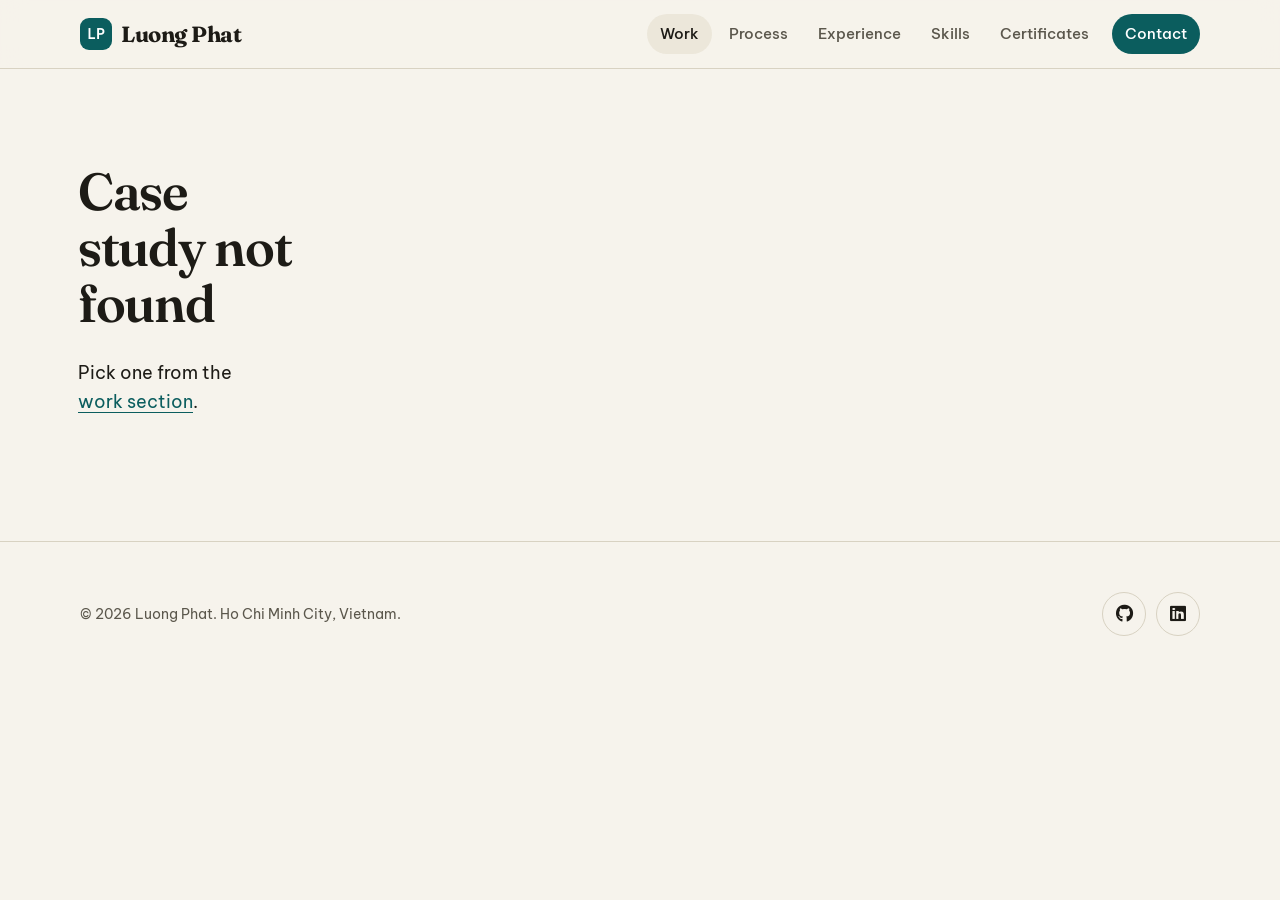
==== commit 55a83386: "Use real dashboard screenshots and drop confidentiality labels - Replace blurred dashboard images wi" ====
--- a/project/index.html
+++ b/project/index.html
@@ -262,20 +262,18 @@
                 cover: "../assets/image/covers/cover-gls.jpg",
                 subtitle: "One dashboard replaced a weekly PowerPoint routine for the International department: weekly, monthly and year-to-date sales by branch, route, salesman and agent, refreshed from a single export.",
                 tags: ["Python", "Google Sheets API", "Google Colab", "HTML/CSS/JS"],
-                imageCaption: "Weekly report view. Figures are blurred for confidentiality.",
+                imageCaption: "Weekly report view.",
                 highlights: [["~1 day → ~2 h", "Time to produce the weekly report, before and after."], ["20+", "Report tables, all built from shared metric definitions."], ["~2 weeks", "From first export to delivery, 24/07 to 05/08/2026."], ["Accepted", "Reviewed and formally accepted by the department."]],
                 conclusionTitle: "Strengths and limitations",
                 
                 title: 'Weekly sales dashboard for the International department',
                 image: '../project image 3/dashboard-weekly-view.png',
-                confidentialImages: true,
                 description: `
                     <div class="executive-summary">
                         <h3 style="color: var(--accent); margin-bottom: 1.5rem; font-size: 2.2rem; font-family: var(--font-display);"><i class="fas fa-gauge-high" style="margin-right: 1rem;"></i> Executive Summary</h3>
                         <p style="font-size: 1.6rem; line-height: 1.8; color: var(--muted); margin-bottom: 1.5rem;">Built and delivered a standalone reporting dashboard for the International department at <strong>Global Logistics Service Co., Ltd (GLS)</strong>, covering weekly, monthly, and Year-to-Date (YTD) sales performance across branches, trade routes, salemen, and agents. Acted as the <strong>Data Analyst</strong> on the project: cleaning, metrics, automation and the dashboard itself.</p>
                         <p style="font-size: 1.6rem; line-height: 1.8; color: var(--muted); margin-bottom: 0;"><strong>Timeframe:</strong> 24/07/2026 – 05/08/2026 (~2 weeks, end-to-end) &nbsp;|&nbsp; <strong>Tools used:</strong> Google Sheets, Google Colab, Python (automation, Google API), HTML/CSS/JS (standalone dashboard)</p>
                     </div>
-                    <p style="font-size: 1.4rem; color: var(--muted); font-style: italic;">Note: the screenshots below are from the real, delivered dashboard. All figures, names, and other business-sensitive details have been blurred for confidentiality — only the interface and structure are shown.</p>
                 `,
                 databaseSectionTitle: 'Data collection and cleaning',
                 analysisSectionTitle: 'Dashboard architecture and build',
@@ -380,7 +378,7 @@
 </ul>
 
 <strong style="font-size: 2.0rem; color: var(--accent); display: inline-block; margin-bottom: 1rem; margin-top: 2rem;"><i class="fas fa-hand-pointer" style="margin-right: 0.8rem;"></i>Try It Yourself — Interactive Demo</strong><br>
-<p style="margin-bottom: 1rem;">Since the real dashboard's figures are blurred above for confidentiality, here's a small working recreation of its filtering logic — built with the same vanilla-JS approach, using <strong>entirely fictional sample data</strong> (not GLS's real numbers) so you can see the interaction itself. Pick a branch and a week:</p>
+<p style="margin-bottom: 1rem;">Here is a small working recreation of its filtering logic, built the same way with plain JavaScript and <strong>sample data</strong> so you can try the interaction. Pick a branch and a week:</p>
 <div id="gls-demo" class="panel" style="background:var(--card); border:0.15rem solid var(--line); border-radius:1.6rem; padding:2rem;">
     <div style="display:flex; flex-wrap:wrap; gap:1.5rem; margin-bottom:1.5rem;">
         <div>
@@ -412,19 +410,19 @@
 <strong style="font-size: 2.0rem; color: var(--accent); display: inline-block; margin-bottom: 1rem; margin-top: 2rem;"><i class="fas fa-calendar-week" style="margin-right: 0.8rem;"></i>Weekly Report View</strong><br>
 Users pick a week and branch from the filter bar; KPI cards and every table below refresh instantly. Branch performance (green header) and route efficiency vs. plan (blue header) sit side by side, with team/region targets (orange header) further down.`,
                 analysisImage: `../project image 3/dashboard-weekly-view.png`,
-                analysisText2: `<p class="table-caption" style="margin-top: -1rem;">Weekly report view — figures blurred for confidentiality.</p>
+                analysisText2: `<p class="table-caption" style="margin-top: -1rem;">Weekly report view.</p>
 <strong style="font-size: 2.0rem; color: var(--accent); display: inline-block; margin-bottom: 1rem; margin-top: 1rem;"><i class="fas fa-calendar-days" style="margin-right: 0.8rem;"></i>Monthly Report View</strong><br>
 Same structure as the Weekly tab, with an added comparison against the previous month and against the same month last year — useful for spotting seasonal shifts.`,
                 analysisImage2: `../project image 3/dashboard-monthly-view.png`,
-                analysisText3: `<p class="table-caption" style="margin-top: -1rem;">Monthly report view — figures blurred for confidentiality.</p>
+                analysisText3: `<p class="table-caption" style="margin-top: -1rem;">Monthly report view.</p>
 <strong style="font-size: 2.0rem; color: var(--accent); display: inline-block; margin-bottom: 1rem; margin-top: 1rem;"><i class="fas fa-chart-simple" style="margin-right: 0.8rem;"></i>YTD Summary Navigator</strong><br>
-The Year-to-Date tab organizes 7 cumulative charts (efficiency by saleman, revenue by branch, margin trends, and more) behind an expandable card grid, keeping the page light until a specific chart is opened.`,
+The Year-to-Date tab accumulates the year month by month: efficiency, revenue and margin by branch, file counts, GFS and LSIP totals, and the commodity mix per branch.`,
                 analysisImage3: `../project image 3/dashboard-ytd-view.png`,
-                analysisText4: `<p class="table-caption" style="margin-top: -1rem;">YTD summary tab — chart contents open on demand.</p>
+                analysisText4: `<p class="table-caption" style="margin-top: -1rem;">YTD summary tab.</p>
 <strong style="font-size: 2.0rem; color: var(--accent); display: inline-block; margin-bottom: 1rem; margin-top: 1.5rem;"><i class="fas fa-lightbulb" style="margin-right: 0.8rem;"></i>What the Dashboard Enables</strong><br>
 Beyond just displaying numbers, the dashboard was designed to support real decision-making for the International team — continuous performance tracking, customer trend visibility, and target tracking per saleman, detailed further below.`,
                 modelingTitle: `Insights and analytical approach`,
-                modelingText: `<p>The value of this project wasn't just building tables — it was structuring the data so that patterns which were invisible in a static monthly PowerPoint became visible every week. A few examples of the analytical lenses the dashboard applies (illustrative, figures blurred):</p>
+                modelingText: `<p>The value of this project wasn't just building tables — it was structuring the data so that patterns which were invisible in a static monthly PowerPoint became visible every week. A few examples of the analytical lenses the dashboard applies (illustrative):</p>
 <ul>
     <li><strong>Branch × route cross-analysis:</strong> a branch hitting its overall revenue plan can still be masking a weak trade route underneath it — table B (Efficiency by Route) is built specifically so a branch total is never taken at face value; it's cross-checked against its route mix.</li>
     <li><strong>Target-attainment gap analysis:</strong> by placing "actual vs. plan," "vs. last period," and "vs. same period last year" side by side, it becomes possible to tell apart three very different situations that look identical from a single revenue number alone: a genuine slowdown, normal seasonality, or a temporary dip against an unusually strong prior period.</li>
--- a/style.css
+++ b/style.css
@@ -148,7 +148,7 @@
 .case-featured .case-body { flex: 1 1 0; justify-content: center; }
 .case-cover { position: absolute; inset: 0; width: 100%; height: 100%; object-fit: cover; transition: transform .8s ease; }
 .case-thumb::after { content: ""; position: absolute; inset: 0; background: linear-gradient(135deg, rgba(6, 40, 41, .62) 0%, rgba(6, 40, 41, .18) 55%, rgba(6, 40, 41, .05) 100%); pointer-events: none; }
-.case-shot { position: absolute; z-index: 1; left: 7%; bottom: -10%; width: 66%; border-radius: 1.2rem 1.2rem 0 0; overflow: hidden; border: 1px solid rgba(255, 255, 255, .55); box-shadow: 0 2.4rem 5rem rgba(0, 0, 0, .35); background: #fff; transform: rotate(-2.2deg); transform-origin: left bottom; transition: transform .45s ease; }
+.case-shot { position: absolute; z-index: 1; left: 7%; bottom: 8%; width: 64%; border-radius: 1.2rem; overflow: hidden; border: 1px solid rgba(255, 255, 255, .55); box-shadow: 0 2.4rem 5rem rgba(0, 0, 0, .35); background: #fff; transform: rotate(-2.2deg); transform-origin: left bottom; transition: transform .45s ease; }
 .case-shot img { display: block; width: 100%; height: auto; }
 .case:hover .case-cover { transform: scale(1.05); }
 .case:hover .case-shot { transform: rotate(0deg) translateY(-1.4rem); }
@@ -369,7 +369,7 @@
 
 figure.shot { margin: 2.6rem 0 3.2rem; }
 figure.shot img { display: block; max-width: 100%; width: auto; height: auto; margin: 0 auto; border-radius: 1.2rem; border: 1px solid var(--line); background: #fff; cursor: zoom-in; }
-figure.shot img.main-img { width: 100%; max-height: 46rem; object-fit: cover; object-position: top; }
+figure.shot img.main-img { width: 100%; height: auto; max-height: none; object-fit: contain; }
 figure.shot .confidential-frame { margin: 0; }
 figure.shot .confidential-frame img { width: 100%; }
 figure.shot figcaption { margin-top: 1.2rem; font-size: 1.35rem; color: var(--muted); text-align: center; }
